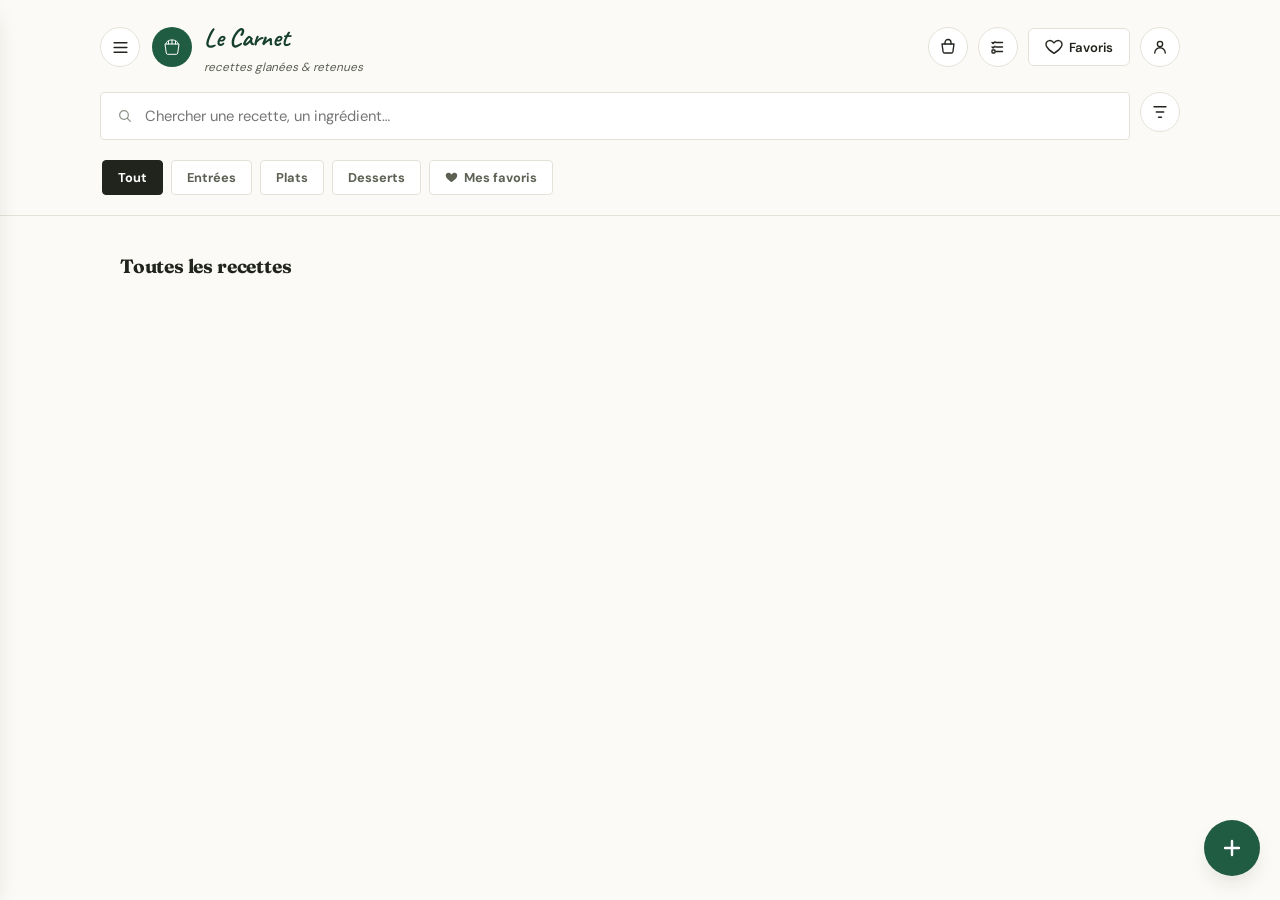
==== public/index.html @ c75e8d6b "Rendre le compteur du mode Planifier accessible aux lecteurs d'ecran aria-live="polite" + aria-atomi" ====
<!DOCTYPE html>
<html lang="fr">
<head>
<meta charset="UTF-8">
<meta name="viewport" content="width=device-width, initial-scale=1.0, viewport-fit=cover">
<title>Le Carnet — recettes de cuisine</title>
<meta name="description" content="Un carnet de recettes numérique : entrées, plats et desserts, avec liste de courses et favoris.">
<link rel="manifest" href="manifest.json">
<meta name="theme-color" content="#1F5C42">
<link rel="stylesheet" href="style.css">
</head>
<body>

<!-- ===== EN-TÊTE ===== -->
<header class="site-header">
  <div class="header-row">
    <div class="header-left">
      <button id="menuToggle" class="menu-toggle" type="button" aria-label="Ouvrir le menu">
        <svg viewBox="0 0 24 24" width="19" height="19"><path d="M4 6h16M4 12h16M4 18h16" stroke="currentColor" stroke-width="2" stroke-linecap="round"/></svg>
      </button>
      <button class="brand" id="brandHomeBtn" type="button" aria-label="Retour à l'accueil">
      <span class="brand-mark" aria-hidden="true">
        <svg viewBox="0 0 40 40" fill="none" xmlns="http://www.w3.org/2000/svg">
          <path d="M8 14c0-4 3.5-8 12-8s12 4 12 8" stroke="currentColor" stroke-width="2" stroke-linecap="round"/>
          <path d="M6 14h28l-2.5 18a3 3 0 0 1-3 2.6H11.5a3 3 0 0 1-3-2.6L6 14Z" stroke="currentColor" stroke-width="2" stroke-linejoin="round"/>
          <path d="M13 14V9M20 14V6M27 14V9" stroke="currentColor" stroke-width="2" stroke-linecap="round"/>
        </svg>
      </span>
      <div class="brand-text">
        <h1>Le Carnet</h1>
        <p>recettes glanées &amp; retenues</p>
      </div>
      </button>
    </div>
    <div class="header-actions">
      <button id="timerBadge" class="timer-badge" type="button" hidden>
        <svg viewBox="0 0 24 24" width="15" height="15"><circle cx="12" cy="13" r="8" fill="none" stroke="currentColor" stroke-width="1.8"/><path d="M12 9v4l3 2" fill="none" stroke="currentColor" stroke-width="1.8" stroke-linecap="round" stroke-linejoin="round"/><path d="M9 2h6M12 2v2" stroke="currentColor" stroke-width="1.8" stroke-linecap="round"/></svg>
        <span id="timerBadgeValue">00:00</span>
      </button>
      <button id="cartToggle" class="cart-toggle" type="button" aria-label="Panier de courses">
        <svg viewBox="0 0 24 24" width="18" height="18"><path d="M4 8h16l-1.5 10.5a2 2 0 0 1-2 1.5H7.5a2 2 0 0 1-2-1.5L4 8Z" fill="none" stroke="currentColor" stroke-width="1.8" stroke-linejoin="round"/><path d="M8 8V6a4 4 0 0 1 8 0v2" fill="none" stroke="currentColor" stroke-width="1.8" stroke-linecap="round"/></svg>
        <span id="cartBadge" class="cart-badge" hidden>0</span>
      </button>
      <button id="planBtn" class="cart-toggle" type="button" aria-pressed="false" aria-label="Planifier des recettes">
        <svg viewBox="0 0 24 24" width="18" height="18"><path d="M9 6h9M9 12h9M9 18h9" stroke="currentColor" stroke-width="1.8" stroke-linecap="round"/><path d="m4 6 1.5 1.5L8 5" stroke="currentColor" stroke-width="1.8" stroke-linecap="round" stroke-linejoin="round"/><path d="m4 12 1.5 1.5L8 11" stroke="currentColor" stroke-width="1.8" stroke-linecap="round" stroke-linejoin="round"/><rect x="4" y="16" width="4" height="4" rx="1" fill="none" stroke="currentColor" stroke-width="1.8"/></svg>
      </button>
      <button id="favToggle" class="fav-toggle" type="button" aria-pressed="false" aria-label="Favoris">
        <svg viewBox="0 0 24 24" width="18" height="18"><path d="M12 20.5s-7.5-4.6-10-9.4C.4 7.6 2 4 5.6 3.4 8 3 10.2 4.2 12 6.6 13.8 4.2 16 3 18.4 3.4 22 4 23.6 7.6 22 11.1c-2.5 4.8-10 9.4-10 9.4Z" fill="none" stroke="currentColor" stroke-width="1.8" stroke-linejoin="round"/></svg>
        <span>Favoris</span>
      </button>
      <button id="accountToggle" class="account-toggle" type="button" aria-label="Mon compte">
        <span id="accountIcon" class="account-icon">
          <svg viewBox="0 0 24 24" width="18" height="18"><circle cx="12" cy="8" r="3.5" fill="none" stroke="currentColor" stroke-width="1.8"/><path d="M5 20c0-3.9 3.1-7 7-7s7 3.1 7 7" fill="none" stroke="currentColor" stroke-width="1.8" stroke-linecap="round"/></svg>
        </span>
        <span id="syncBadge" class="sync-badge" hidden title="Synchronisation en attente"></span>
      </button>
    </div>
  </div>

  <div class="search-row">
    <label class="search-box" for="searchInput">
      <svg viewBox="0 0 24 24" width="16" height="16" aria-hidden="true"><circle cx="10.5" cy="10.5" r="6.5" fill="none" stroke="currentColor" stroke-width="1.8"/><path d="M20 20l-4.8-4.8" stroke="currentColor" stroke-width="1.8" stroke-linecap="round"/></svg>
      <input id="searchInput" type="text" placeholder="Chercher une recette, un ingrédient…" autocomplete="off">
    </label>
    <button id="allergenFilterToggle" class="cart-toggle" type="button" aria-label="Filtrer par allergène">
      <svg viewBox="0 0 24 24" width="18" height="18"><path d="M4 5h16M7 12h10M10 19h4" fill="none" stroke="currentColor" stroke-width="1.8" stroke-linecap="round"/></svg>
      <span id="allergenFilterBadge" class="cart-badge" hidden>0</span>
    </button>
    <div class="allergen-filter-panel" id="allergenFilterPanel" hidden>
      <div class="allergen-filter-list" id="allergenFilterList"></div>
    </div>
  </div>

  <nav class="chip-row" aria-label="Filtrer par catégorie">
    <button class="chip is-active" data-filter="tout" type="button">Tout</button>
    <button class="chip" data-filter="entrée" type="button">Entrées</button>
    <button class="chip" data-filter="plat" type="button">Plats</button>
    <button class="chip" data-filter="dessert" type="button">Desserts</button>
    <button class="chip chip-fav" data-filter="favoris" type="button">
      <svg viewBox="0 0 24 24" width="13" height="13"><path d="M12 20.5s-7.5-4.6-10-9.4C.4 7.6 2 4 5.6 3.4 8 3 10.2 4.2 12 6.6 13.8 4.2 16 3 18.4 3.4 22 4 23.6 7.6 22 11.1c-2.5 4.8-10 9.4-10 9.4Z" fill="currentColor"/></svg>
      Mes favoris
    </button>
  </nav>
</header>

<!-- ===== CONTENU PRINCIPAL ===== -->
<main id="mainView">
  <section class="hero" id="heroSlot" aria-label="Recette du jour"></section>

  <section class="grid-section">
    <div class="grid-heading">
      <h2 id="resultTitle">Toutes les recettes</h2>
      <span id="resultCount" class="result-count"></span>
    </div>
    <div id="recipeGrid" class="recipe-grid"></div>
    <p id="emptyState" class="empty-state" hidden>
      Rien à se mettre sous la dent. Essayez un autre mot-clé ou une autre catégorie.
    </p>
  </section>
</main>

<div class="plan-bar" id="planBar" hidden>
  <span id="planBarCount" aria-live="polite" aria-atomic="true">Aucune recette sélectionnée</span>
  <button class="btn-primary" id="planAddBtn" type="button" disabled>Ajouter au panier</button>
</div>

<!-- ===== FOND ASSOMBRI PARTAGÉ (fiche recette / ajout / panier / compte) ===== -->
<div id="sheetBackdrop" class="sheet-backdrop" hidden></div>

<!-- ===== VUE DÉTAIL (fiche recette : plein écran mobile / dialogue PC) ===== -->
<section id="detailView" class="detail-view" aria-hidden="true">
  <div class="detail-scroll" id="detailScroll"></div>
</section>

<!-- ===== VUE AJOUT (formulaire : plein écran mobile / dialogue PC) ===== -->
<section id="addView" class="detail-view add-view hf-theme" aria-hidden="true">
  <button class="detail-close" id="addCloseBtn" type="button" aria-label="Fermer">✕</button>
  <div class="detail-scroll" id="addScroll"></div>
</section>

<!-- ===== VUE PANIER (liste de courses : plein écran mobile / dialogue PC) ===== -->
<section id="panierView" class="detail-view add-view" aria-hidden="true">
  <button class="detail-close" id="panierCloseBtn" type="button" aria-label="Fermer">✕</button>
  <div class="detail-scroll" id="panierScroll"></div>
</section>

<!-- ===== VUE CONNEXION (plein écran à toute largeur, avant tout accès à l'app) ===== -->
<section id="authView" class="detail-view add-view auth-view" aria-hidden="true">
  <div class="detail-scroll" id="authScroll"></div>
</section>

<!-- ===== VUE PROFIL (compte : plein écran mobile / dialogue PC) ===== -->
<section id="profileView" class="detail-view add-view" aria-hidden="true">
  <button class="detail-close" id="profileCloseBtn" type="button" aria-label="Fermer">✕</button>
  <div class="detail-scroll" id="profileScroll"></div>
</section>

<!-- ===== VUE SCAN (capture photo pour pré-remplir une recette) ===== -->
<section id="scanView" class="detail-view add-view" aria-hidden="true">
  <button class="detail-close" id="scanCloseBtn" type="button" aria-label="Fermer">✕</button>
  <div class="detail-scroll" id="scanScroll"></div>
</section>

<!-- ===== VUE IMPORT URL (saisie d'un lien pour pré-remplir une recette) ===== -->
<section id="importUrlView" class="detail-view add-view" aria-hidden="true">
  <button class="detail-close" id="importUrlCloseBtn" type="button" aria-label="Fermer">✕</button>
  <div class="detail-scroll" id="importUrlScroll"></div>
</section>

<!-- ===== VUE ÉDITEUR PHOTO (recadrage/rotation avant sauvegarde) ===== -->
<section id="photoEditorView" class="detail-view add-view" aria-hidden="true">
  <button class="detail-close" id="photoEditorCloseBtn" type="button" aria-label="Fermer">✕</button>
  <div class="detail-scroll" id="photoEditorScroll"></div>
</section>

<button id="addFab" class="fab" type="button" aria-label="Ajouter une recette">
  <svg viewBox="0 0 24 24" width="24" height="24"><path d="M12 5v14M5 12h14" stroke="currentColor" stroke-width="2.4" stroke-linecap="round"/></svg>
</button>

<!-- ===== TIROIR DE NAVIGATION ===== -->
<div id="drawerOverlay" class="drawer-overlay" hidden></div>
<nav id="drawer" class="drawer" aria-hidden="true" aria-label="Navigation principale">
  <div class="drawer-head">
    <span class="drawer-title">Le Carnet</span>
    <button id="drawerCloseBtn" class="drawer-close" type="button" aria-label="Fermer le menu">✕</button>
  </div>
  <div class="drawer-nav">
    <button class="drawer-item" id="navAllBtn" type="button">
      <span class="drawer-item-icon"><svg viewBox="0 0 24 24" width="19" height="19"><rect x="3" y="3" width="8" height="8" rx="2" stroke="currentColor" stroke-width="1.8"/><rect x="13" y="3" width="8" height="8" rx="2" stroke="currentColor" stroke-width="1.8"/><rect x="3" y="13" width="8" height="8" rx="2" stroke="currentColor" stroke-width="1.8"/><rect x="13" y="13" width="8" height="8" rx="2" stroke="currentColor" stroke-width="1.8"/></svg></span>
      Toutes les recettes
    </button>
    <button class="drawer-item" id="navFavBtn" type="button">
      <span class="drawer-item-icon"><svg viewBox="0 0 24 24" width="19" height="19"><path d="M12 20.5s-7.5-4.6-10-9.4C.4 7.6 2 4 5.6 3.4 8 3 10.2 4.2 12 6.6 13.8 4.2 16 3 18.4 3.4 22 4 23.6 7.6 22 11.1c-2.5 4.8-10 9.4-10 9.4Z" fill="none" stroke="currentColor" stroke-width="1.8" stroke-linejoin="round"/></svg></span>
      Favoris
    </button>
    <button class="drawer-item" id="navPanierBtn" type="button">
      <span class="drawer-item-icon"><svg viewBox="0 0 24 24" width="19" height="19"><path d="M4 8h16l-1.5 10.5a2 2 0 0 1-2 1.5H7.5a2 2 0 0 1-2-1.5L4 8Z" fill="none" stroke="currentColor" stroke-width="1.8" stroke-linejoin="round"/><path d="M8 8V6a4 4 0 0 1 8 0v2" fill="none" stroke="currentColor" stroke-width="1.8" stroke-linecap="round"/></svg></span>
      Panier de courses
    </button>
    <button class="drawer-item" id="navAddBtn" type="button">
      <span class="drawer-item-icon"><svg viewBox="0 0 24 24" width="19" height="19"><path d="M12 5v14M5 12h14" stroke="currentColor" stroke-width="2" stroke-linecap="round"/></svg></span>
      Ajouter une recette
    </button>
    <button class="drawer-item" id="navScanBtn" type="button">
      <span class="drawer-item-icon"><svg viewBox="0 0 24 24" width="19" height="19"><path d="M4 8a2 2 0 0 1 2-2h1.2l.9-1.5A1 1 0 0 1 8.96 4h6.08a1 1 0 0 1 .86.5L16.8 6H18a2 2 0 0 1 2 2v9a2 2 0 0 1-2 2H6a2 2 0 0 1-2-2V8Z" stroke="currentColor" stroke-width="1.8" stroke-linejoin="round" fill="none"/><circle cx="12" cy="13" r="3.5" stroke="currentColor" stroke-width="1.8" fill="none"/></svg></span>
      Scanner une recette
    </button>
    <button class="drawer-item" id="navImportUrlBtn" type="button">
      <span class="drawer-item-icon"><svg viewBox="0 0 24 24" width="19" height="19"><path d="M10.5 13.5a3.5 3.5 0 0 0 5 0l3-3a3.5 3.5 0 0 0-5-5l-1.5 1.5" stroke="currentColor" stroke-width="1.8" stroke-linecap="round" fill="none"/><path d="M13.5 10.5a3.5 3.5 0 0 0-5 0l-3 3a3.5 3.5 0 0 0 5 5l1.5-1.5" stroke="currentColor" stroke-width="1.8" stroke-linecap="round" fill="none"/></svg></span>
      Importer depuis une URL
    </button>
    <div class="drawer-divider"></div>
    <button class="drawer-item" id="navLogoutBtn" type="button">
      <span class="drawer-item-icon"><svg viewBox="0 0 24 24" width="19" height="19" fill="none"><path d="M15 17l5-5-5-5M20 12H9M12 21H6a2 2 0 0 1-2-2V5a2 2 0 0 1 2-2h6" stroke="currentColor" stroke-width="1.8" stroke-linecap="round" stroke-linejoin="round"/></svg></span>
      Se déconnecter
    </button>
  </div>
</nav>

<div id="toast" class="toast" role="status" aria-live="polite"></div>

<script type="module" src="js/main.js"></script>
</body>
</html>
---- public/style.css ----
/* =========================================================
   POLICES — hébergées localement (fonts/), pour un fonctionnement
   100% hors-ligne (pas de dépendance à Google Fonts)
   ========================================================= */
@font-face{
  font-family: 'Caveat'; font-style: normal; font-weight: 600 700;
  font-display: swap; src: url('fonts/caveat.woff2') format('woff2');
}
@font-face{
  font-family: 'DM Sans'; font-style: normal; font-weight: 400 700;
  font-display: swap; src: url('fonts/dm-sans.woff2') format('woff2');
}
@font-face{
  font-family: 'Fraunces'; font-style: normal; font-weight: 500 700;
  font-display: swap; src: url('fonts/fraunces.woff2') format('woff2');
}
@font-face{
  font-family: 'Fraunces'; font-style: italic; font-weight: 600;
  font-display: swap; src: url('fonts/fraunces-italic.woff2') format('woff2');
}
@font-face{
  font-family: 'Poppins'; font-style: normal; font-weight: 400;
  font-display: swap; src: url('fonts/poppins-regular.woff2') format('woff2');
}
@font-face{
  font-family: 'Poppins'; font-style: normal; font-weight: 600;
  font-display: swap; src: url('fonts/poppins-semibold.woff2') format('woff2');
}
@font-face{
  font-family: 'Poppins'; font-style: normal; font-weight: 700;
  font-display: swap; src: url('fonts/poppins-bold.woff2') format('woff2');
}
@font-face{
  font-family: 'Poppins'; font-style: normal; font-weight: 800;
  font-display: swap; src: url('fonts/poppins-extrabold.woff2') format('woff2');
}

/* =========================================================
   LE CARNET — design tokens
   Carnet lumineux épuré : presque blanc, une seule couleur bijou (émeraude)
   ========================================================= */
:root{
  --bg: #FBFAF6;
  --surface: #FFFFFF;
  --ink: #20241D;
  --ink-soft: #5C6154;
  --ink-faint: #8A8F84;
  --line: #E4E2D8;

  --emerald: #1F5C42;
  --emerald-dark: #163F2D;
  --emerald-tint: #E8F0E4;

  --terracotta: #B5533A;
  --terracotta-dark: #8F3E2A;
  --terracotta-tint: #F1DCD2;

  --mustard: #B3822A;
  --mustard-dark: #8F6A20;
  --mustard-tint: #F3E6C8;

  --font-display: "Fraunces", "Georgia", serif;
  --font-hand: "Caveat", cursive;
  --font-body: "DM Sans", -apple-system, BlinkMacSystemFont, sans-serif;

  --shadow-raised: 0 10px 24px -10px rgba(32,36,29,.22);
}

/* =========================================================
   THEME HELLOFRESH — appliqué uniquement à la fiche recette
   (#detailView) et au formulaire d'ajout (#addView) via .hf-theme.
   Redéfinit les tokens existants localement : tout le CSS qui
   utilise déjà var(--emerald)/var(--bg)/var(--ink)/etc. en hérite
   automatiquement dans ce sous-arbre, sans dupliquer les règles.
   ========================================================= */
.hf-theme{
  --bg: #FFFBF5;
  --surface: #FFFFFF;
  --ink: #1F1B16;
  --ink-soft: #6B6459;
  --ink-faint: #A39C8E;
  --line: #EDE6D9;

  --emerald: #46780F;
  --emerald-dark: #2E4F0A;
  --emerald-tint: #EAF3DC;

  --font-display: 'Poppins', -apple-system, BlinkMacSystemFont, sans-serif;
  --font-body: 'Poppins', -apple-system, BlinkMacSystemFont, sans-serif;
}
/* Fraunces italic n'existe pas en Poppins — annule l'italique forcé du titre */
.hf-theme .detail-heading h2{ font-style: normal; font-weight: 800; }

/* couleurs d'accent par catégorie, appliquées via classe .cat-xxx */
.cat-entrée{ --accent: var(--emerald); --accent-dark: var(--emerald-dark); --accent-tint: var(--emerald-tint); }
.cat-plat{ --accent: var(--terracotta); --accent-dark: var(--terracotta-dark); --accent-tint: var(--terracotta-tint); }
.cat-dessert{ --accent: var(--mustard); --accent-dark: var(--mustard-dark); --accent-tint: var(--mustard-tint); }

*,*::before,*::after{ box-sizing: border-box; }
@media (prefers-reduced-motion: reduce){
  *{ animation-duration: 0.001ms !important; transition-duration: 0.001ms !important; }
}

html{ -webkit-tap-highlight-color: transparent; }

body{
  margin:0;
  background: var(--bg);
  color: var(--ink);
  font-family: var(--font-body);
  line-height: 1.55;
  padding-bottom: 40px;
  position: relative;
  overflow-x: hidden;
}

h1,h2,h3{ font-family: var(--font-display); margin:0; color: var(--ink); font-weight: 600; letter-spacing:-.01em; }

button{ font-family: inherit; cursor:pointer; }
input{ font-family: inherit; }

/* =========================================================
   EN-TÊTE
   ========================================================= */
.site-header{
  position: sticky; top:0; z-index: 20;
  background: rgba(251,250,246,.92);
  backdrop-filter: blur(14px);
  -webkit-backdrop-filter: blur(14px);
  border-bottom: 1px solid var(--line);
  padding: 18px 20px 14px;
}
.header-row{
  display:flex; align-items:center; justify-content:space-between; gap:12px;
  max-width: 1080px; margin: 0 auto;
}
.header-left{ display:flex; align-items:center; gap:12px; }
.brand{
  display:flex; align-items:center; gap:12px;
  background:none; border:none; padding:0; margin:0;
  font:inherit; text-align:left; cursor:pointer;
}
.brand-mark{
  color: #fff;
  width:40px; height:40px; flex:none;
  display:flex; align-items:center; justify-content:center;
  background: var(--emerald);
  border-radius: 50%;
}
.brand-mark svg{ width:20px; height:20px; }
.brand-text h1{ font-family: var(--font-hand); font-weight:700; font-size: 1.6rem; color: var(--emerald-dark); }
.brand-text p{ margin:0; font-size:.74rem; color: var(--ink-soft); font-style: italic; }

.menu-toggle{
  display:flex; align-items:center; justify-content:center;
  width:40px; height:40px; flex:none;
  background: var(--surface); color: var(--ink);
  border:1px solid var(--line); border-radius: 50%;
  transition: border-color .15s ease, color .15s ease;
}
.menu-toggle:hover{ border-color: var(--emerald); color: var(--emerald-dark); }
.menu-toggle:active{ transform: scale(.94); }

.topbar-menu-btn{ margin-right:2px; }

.header-actions{ display:flex; align-items:center; gap:10px; }

.fav-toggle{
  display:flex; align-items:center; gap:6px;
  background: var(--surface); color: var(--ink);
  border:1px solid var(--line); border-radius: 6px;
  padding: 9px 16px; font-size:.82rem; font-weight:600;
  transition: all .15s ease;
}
.fav-toggle svg{ stroke: currentColor; }
.fav-toggle[aria-pressed="true"]{ background: var(--emerald); color:#fff; border-color: var(--emerald); }
.fav-toggle:hover{ border-color: var(--emerald); }
.fav-toggle:active{ transform: scale(.96); }

.timer-badge{
  display:flex; align-items:center; gap:6px;
  background: var(--emerald); color:#fff;
  border:none; border-radius: 6px;
  padding: 9px 14px; font-size:.8rem; font-weight:700; font-variant-numeric: tabular-nums;
}
.timer-badge:hover{ background: var(--emerald-dark); }
.timer-badge[hidden]{ display:none; }

.cart-toggle{
  position:relative;
  display:flex; align-items:center; justify-content:center;
  width:40px; height:40px; flex:none;
  background: var(--surface); color: var(--ink);
  border:1px solid var(--line); border-radius: 50%;
  transition: border-color .15s ease, color .15s ease;
}
.cart-toggle:hover{ border-color: var(--emerald); color: var(--emerald-dark); }
.cart-toggle:active{ transform: scale(.94); }
.cart-toggle[aria-pressed="true"]{ background: var(--emerald); color:#fff; border-color: var(--emerald); }
.cart-badge{
  position:absolute; top:-5px; right:-5px;
  width:18px; height:18px; border-radius:50%;
  background: var(--terracotta); color:#fff;
  font-size:.64rem; font-weight:800;
  display:flex; align-items:center; justify-content:center;
  border: 2px solid var(--bg);
}
.cart-badge[hidden]{ display:none; }

.account-toggle{
  position:relative;
  display:flex; align-items:center; justify-content:center;
  width:40px; height:40px; flex:none; padding:0;
  background: var(--surface); color: var(--ink);
  border:1px solid var(--line); border-radius: 50%;
  transition: border-color .15s ease, color .15s ease;
}
.account-toggle:hover{ border-color: var(--emerald); color: var(--emerald-dark); }
.account-toggle:active{ transform: scale(.94); }
.account-icon{ display:flex; align-items:center; justify-content:center; }
.account-icon.has-initials{
  width:100%; height:100%; border-radius:50%;
  background: var(--emerald); color:#fff;
  font-size:.78rem; font-weight:800; letter-spacing:.02em;
}
.sync-badge{
  position:absolute; top:-2px; right:-2px;
  width:11px; height:11px; border-radius:50%;
  background: var(--mustard);
  border: 2px solid var(--bg);
}
.sync-badge[hidden]{ display:none; }

.search-row{ max-width:1080px; margin: 16px auto 0; display:flex; gap:10px; align-items:flex-start; position:relative; }
.search-box{
  flex:1; min-width:0;
  display:flex; align-items:center; gap:10px;
  background: var(--surface);
  border: 1px solid var(--line);
  border-radius: 4px;
  padding: 12px 16px;
  color: var(--ink-faint);
  transition: border-color .15s ease;
}
.search-box:focus-within{ border-color: var(--emerald); }
.search-box input{
  border:none; background:transparent; outline:none;
  width:100%; font-size:.92rem; color: var(--ink);
}
.search-box svg{ flex:none; }

.allergen-filter-panel{
  position:absolute; top:48px; right:0; z-index:5;
  background: var(--surface); border:1px solid var(--line); border-radius:10px;
  box-shadow: var(--shadow-raised); padding:14px; width:230px; max-height:320px; overflow-y:auto;
}
.allergen-filter-panel[hidden]{ display:none; }
.allergen-filter-list{ display:flex; flex-direction:column; gap:4px; }
.allergen-filter-item{ display:flex; align-items:center; gap:8px; padding:6px 4px; font-size:.86rem; color: var(--ink); border-radius:6px; }
.allergen-filter-item:hover{ background: var(--bg); }

.chip-row{
  max-width:1080px; margin: 16px auto 0;
  display:flex; gap:8px; overflow-x:auto; padding: 4px 2px 6px;
  scrollbar-width:none;
}
.chip-row::-webkit-scrollbar{ display:none; }
.chip{
  flex:none;
  border: 1px solid var(--line);
  padding: 8px 15px; border-radius: 4px; font-size:.8rem; font-weight:700;
  transition: all .15s ease;
  display:flex; align-items:center; gap:6px;
  background: var(--surface); color: var(--ink-soft);
}
.chip:hover{ border-color: var(--emerald); }
.chip[data-filter="tout"].is-active{ background: var(--ink); color: #fff; border-color: var(--ink); }
.chip[data-filter="entrée"].is-active{ background: var(--emerald); color: #fff; border-color: var(--emerald); }
.chip[data-filter="plat"].is-active{ background: var(--terracotta); color: #fff; border-color: var(--terracotta); }
.chip[data-filter="dessert"].is-active{ background: var(--mustard-dark); color: #fff; border-color: var(--mustard); }
.chip-fav.is-active{ background: var(--emerald); color: #fff; border-color: var(--emerald); }

@media (max-width: 480px){
  .site-header{ padding: 14px 16px 12px; }
  .header-row{ gap:8px; }
  .header-left{ gap:8px; }
  .brand{ gap:8px; }
  .brand-text p{ display:none; }
  .brand-text h1{ font-size:1.3rem; white-space:nowrap; }
  .header-actions{ gap:6px; }
  .fav-toggle span{ display:none; }
  .fav-toggle{ padding:9px 10px; }
}

/* =========================================================
   HERO — recette du jour
   ========================================================= */
.hero{ max-width:1080px; margin: 30px auto 0; padding: 0 20px; }
.hero-card{
  position:relative;
  display:grid; grid-template-columns: 1.15fr 1fr; gap:0;
  background: var(--surface);
  border: 1px solid var(--line);
  border-radius: 6px;
  overflow:hidden;
  cursor:pointer;
  width:100%; text-align:left;
  transition: box-shadow .2s ease, border-color .2s ease;
}
.hero-card:hover{ border-color: var(--emerald); box-shadow: var(--shadow-raised); }
.hero-copy{ padding: 32px 28px; display:flex; flex-direction:column; gap:10px; justify-content:center; }
.hero-eyebrow{
  font-size:.72rem; letter-spacing:.08em; text-transform:uppercase; font-weight:700;
  color: var(--terracotta-dark);
}
.hero-copy h2{ font-family: var(--font-display); font-style: italic; color: var(--ink); font-size: clamp(1.7rem, 3.2vw, 2.4rem); font-weight:600; line-height:1.1; }
.hero-copy p{ color: var(--ink-soft); font-size:.92rem; max-width: 46ch; }
.hero-meta{ display:flex; gap:8px; margin-top:8px; flex-wrap: wrap; }
.hero-meta span{
  font-size:.76rem; font-weight:700; color: var(--emerald-dark); background: var(--emerald-tint);
  padding: 5px 12px; border-radius: 4px;
}
.hero-art{
  position:relative; display:flex; align-items:center; justify-content:center;
  min-height: 190px; background: var(--emerald-tint);
  color: var(--emerald-dark);
  overflow:hidden;
}
.hero-art svg{ width: 64px; height:64px; }
.hero-art.has-photo img{ width:100%; height:100%; object-fit:cover; display:block; }

@media (max-width: 640px){
  .hero-card{ grid-template-columns: 1fr; }
  .hero-art{ order:-1; min-height:140px; }
  .detail-heading{ flex-direction:column; align-items:stretch; gap:12px; }
  .detail-actions-row{ justify-content:flex-end; }
}

/* =========================================================
   GRILLE DE RECETTES
   ========================================================= */
.grid-section{ max-width:1080px; margin: 36px auto 0; padding: 0 20px; }
.grid-heading{ display:flex; align-items:baseline; justify-content:space-between; margin-bottom:16px; }
.grid-heading h2{ font-size:1.2rem; font-weight:700; }
.result-count{ font-size:.78rem; color: var(--ink-faint); font-weight:500; }

.recipe-grid{
  display:grid; grid-template-columns: repeat(auto-fill, minmax(250px,1fr));
  gap: 18px;
  padding-top: 6px;
}

.recipe-card{
  position:relative;
  background: var(--surface);
  border: 1px solid var(--line);
  border-radius: 6px;
  overflow:hidden;
  cursor:pointer;
  transition: border-color .2s ease, box-shadow .2s ease;
  text-align:left;
  width:100%;
  display:flex; flex-direction:column;
}
.recipe-card:hover{ border-color: var(--emerald); box-shadow: var(--shadow-raised); }
.recipe-card:active{ transform: translateY(1px); }

.card-photo{ position:relative; width:100%; height:150px; flex:none; background: var(--accent-tint); }
.card-icon{
  position:absolute; inset:0; color: var(--accent);
  display:flex; align-items:center; justify-content:center;
}
.card-icon svg{ width:52px; height:52px; }
.card-icon.has-photo img{ width:100%; height:100%; object-fit:cover; display:block; }

.card-fav{
  position:absolute; bottom:10px; right:10px; z-index:1;
  background: rgba(255,255,255,.92); border:none; color: var(--ink-faint); padding:8px;
  display:flex; border-radius: 999px;
  box-shadow: var(--shadow-raised);
  transition: color .15s ease;
}
.card-fav[aria-pressed="true"]{ color: var(--terracotta-dark); }
.card-fav svg{ width:16px; height:16px; }
.card-plan{
  position:absolute; top:10px; left:10px; z-index:1;
  background: rgba(255,255,255,.92); border:none; color: var(--ink-faint); padding:8px;
  display:flex; border-radius: 999px;
  box-shadow: var(--shadow-raised);
  transition: color .15s ease;
}
.card-plan[aria-pressed="true"]{ color: var(--emerald-dark); }
.card-plan svg{ width:16px; height:16px; }

.card-body{ display:flex; flex-direction:column; gap:12px; padding:14px 16px 16px; }

.card-cat{
  font-size:.68rem; letter-spacing:.04em; text-transform:uppercase; font-weight:800;
  color: var(--accent-dark);
}
.card-title{ font-family: var(--font-display); font-style: italic; font-size:1.15rem; font-weight:600; line-height:1.25; color: var(--ink); }
.card-desc{ font-size:.84rem; color: var(--ink-soft); line-height:1.45; }

.card-meta{
  display:flex; gap:14px; margin-top:auto; padding-top:12px; border-top: 1px solid var(--line);
  font-size:.76rem; color: var(--ink-soft); font-weight:500;
}
.card-meta span{ display:flex; align-items:center; gap:4px; }

.empty-state{
  text-align:center; padding: 50px 20px; color: var(--ink-soft);
}

/* =========================================================
   VUE DÉTAIL — feuille remontante
   ========================================================= */
.detail-view{
  position: fixed; inset:0; z-index:50;
  background: var(--bg);
  display:flex; flex-direction:column;
  transform: translateX(100%);
  transition: transform .32s cubic-bezier(.32,.72,0,1);
  overflow:hidden;
  pointer-events:none;
}
.detail-view.is-open{ transform: translateX(0); pointer-events:auto; }
.detail-scroll{ flex:1; min-height:0; overflow-y:auto; }

.detail-close{
  display:none; position:absolute; top:14px; right:14px; z-index:3;
  width:36px; height:36px; border-radius:50%;
  background:#fff; color: var(--ink);
  align-items:center; justify-content:center;
  border:none; box-shadow: var(--shadow-raised);
  font-size:1rem; line-height:1; cursor:pointer;
}

@media (min-width: 768px){
  .detail-view{
    inset:auto; left:50%; top:50%;
    width: min(720px, calc(100vw - 48px));
    max-height: calc(100vh - 64px);
    border-radius: 20px;
    transform: translate(-50%,-50%) scale(.96);
    opacity: 0;
    transition: transform .32s cubic-bezier(.32,.72,0,1), opacity .32s ease;
  }
  .detail-view.is-open{ transform: translate(-50%,-50%) scale(1); opacity:1; }
  .detail-close{ display:flex; }

  .auth-view{
    inset:0;
    width:auto; max-height:none;
    border-radius:0;
    transform: translateX(100%);
    opacity:1;
    transition: transform .32s cubic-bezier(.32,.72,0,1);
  }
  .auth-view.is-open{ transform: translateX(0); }
}

.sheet-backdrop{
  position: fixed; inset:0; z-index:49;
  background: rgba(32,36,29,.45);
  opacity:0; pointer-events:none;
  transition: opacity .32s ease;
}
.sheet-backdrop.is-open{ opacity:1; pointer-events:auto; }

.detail-hero{
  position: relative;
  aspect-ratio: 16 / 9;
  overflow:hidden;
  background: linear-gradient(135deg, var(--accent-tint), var(--accent) 130%);
  padding: 14px;
}
.detail-hero.has-photo img{
  position:absolute; inset:0; z-index:0;
  width:100%; height:100%; object-fit:cover; display:block;
}
.detail-topbar{ position:relative; z-index:1; display:flex; align-items:center; justify-content:space-between; width:100%; max-width:1080px; margin:0 auto; }
.detail-topbar-left{ display:flex; align-items:center; gap:8px; }
.detail-topbar-right{ display:flex; align-items:center; gap:8px; }
.detail-actions-row{ display:flex; align-items:center; gap:8px; flex-shrink:0; }
.detail-fav{
  background: var(--surface); border:1px solid var(--line);
  color: var(--ink); border-radius:50%; width:38px; height:38px;
  display:flex; align-items:center; justify-content:center;
}
.detail-fav:hover{ border-color: var(--emerald); }
.detail-fav.is-menu{ width:42px; height:42px; }
.detail-fav.has-cart-badge{ position:relative; }
.detail-fav[aria-pressed="true"]{ background: var(--emerald); color: #fff; border-color: var(--emerald); }

.detail-heading{
  width:100%; max-width:760px; margin:0 auto; padding: 18px 20px 0;
  display:flex; align-items:flex-start; justify-content:space-between; gap:16px;
}
.detail-heading-text{ min-width:0; }
.detail-eyebrow{ font-size:.72rem; text-transform:uppercase; letter-spacing:.08em; font-weight:700; color: var(--accent-dark); }
.detail-heading h2{ font-family: var(--font-display); font-style: italic; color: var(--ink); font-size: clamp(1.8rem,4vw,2.5rem); margin-top:8px; font-weight:600; }
@media (max-width: 640px){
  .detail-heading h2{ font-size: clamp(1.4rem, 6vw, 2rem); }
}
.detail-sub{
  color: var(--ink-soft); font-size:.9rem; margin-top:10px; max-width:60ch;
  display:-webkit-box; -webkit-line-clamp:2; -webkit-box-orient:vertical; overflow:hidden;
}
.detail-sub.is-expanded{ -webkit-line-clamp:unset; overflow:visible; }
.detail-sub-toggle{
  background:none; border:none; padding:0; margin-top:4px;
  color: var(--emerald-dark); font-weight:700; font-size:.82rem; text-decoration:underline; cursor:pointer;
}

.step-btn{
  width:20px; height:20px; border-radius:50%; border:1px solid var(--emerald);
  background: transparent; color: var(--emerald-dark); font-weight:800; font-size:.85rem;
  display:flex; align-items:center; justify-content:center; line-height:1;
  transition: background .15s ease;
}
.step-btn:hover{ background: var(--emerald-tint); }
.step-btn:active{ transform: scale(.9); }
.step-btn:disabled{ opacity:.4; cursor:not-allowed; }

.add-to-cart-btn{
  display:flex; align-items:center; justify-content:center; gap:8px;
  width:100%; margin-top:16px;
  background: var(--emerald); color:#fff;
  border:none; border-radius:6px; padding:12px 18px; font-size:.86rem; font-weight:700;
  transition: background .15s ease;
}
.add-to-cart-btn:hover{ background: var(--emerald-dark); }
.add-to-cart-btn svg{ width:16px; height:16px; }

/* =========================================================
   MINUTEUR
   ========================================================= */
.timer-panel{
  position:relative; margin-top:16px;
  background: var(--surface); border: 1px solid var(--line); border-radius:6px; padding:16px;
}
.timer-panel-head{ display:flex; align-items:center; gap:8px; margin-bottom:10px; }
.timer-panel-head h4{ font-family: var(--font-display); font-size:.9rem; font-weight:600; margin:0; color: var(--ink); }
.timer-display{
  font-family: var(--font-display); font-size:2.1rem; font-weight:700;
  text-align:center; color: var(--emerald-dark); margin: 4px 0 14px;
  font-variant-numeric: tabular-nums;
}
.timer-display.is-done{ color: var(--terracotta-dark); }
.timer-quick{ display:flex; gap:8px; justify-content:center; margin-bottom:14px; flex-wrap:wrap; }
.timer-quick button{
  border:1px solid var(--line); background: var(--surface); color: var(--emerald-dark);
  font-weight:700; font-size:.78rem; padding:7px 13px; border-radius:999px;
}
.timer-quick button:hover{ background: var(--emerald-tint); border-color: var(--emerald); }
.timer-actions{ display:flex; gap:10px; justify-content:center; }
.timer-actions button{
  border:none; border-radius:6px; padding:10px 20px; font-size:.84rem; font-weight:700;
}
.timer-start{ background: var(--emerald); color:#fff; }
.timer-start:hover{ background: var(--emerald-dark); }
.timer-reset{ background: var(--surface); color: var(--ink); border: 1px solid var(--line) !important; }
.timer-reset:hover{ border-color: var(--terracotta) !important; color: var(--terracotta-dark); }
.timer-actions button:disabled{ opacity:.4; cursor:not-allowed; }
.timer-actions button:disabled:hover{ background: var(--emerald); border-color: var(--line) !important; color:#fff; }
.timer-reset:disabled:hover{ background: var(--surface); color: var(--ink); }

.detail-info{ max-width:760px; margin:0 auto; padding:16px 20px 0; }

.stats-flat{ display:flex; border-top:1px solid var(--line); border-bottom:1px solid var(--line); flex-wrap:wrap; }
.stats-flat .cell{ flex:1; min-width:76px; text-align:center; padding:12px 8px; border-right:1px solid var(--line); }
.stats-flat .cell:last-child{ border-right:none; }
.stats-flat .cell .v{ font-weight:700; font-size:.9rem; color: var(--ink); display:flex; align-items:center; justify-content:center; gap:8px; }
.stats-flat .cell .l{ display:block; font-size:.62rem; text-transform:uppercase; letter-spacing:.05em; color: var(--emerald-dark); opacity:.8; margin-bottom:3px; }

.stat-stepper{ display:flex; align-items:center; justify-content:center; gap:8px; }
.stat-stepper .v{ min-width:14px; text-align:center; }

.detail-body{ max-width:760px; margin: 0 auto; padding: 30px 20px 60px; display:grid; gap:36px; }

.panel-title{
  font-size:.8rem; text-transform:uppercase; letter-spacing:.05em; font-weight:700;
  color: var(--ink); margin-bottom:16px;
}

.ingredient-list{ list-style:none; margin:0; padding:0; display:grid; grid-template-columns:1fr 1fr; gap:0 20px; }
.ingredient-list li{
  display:flex; align-items:center; gap:10px;
  padding: 9px 2px;
  border-bottom: 1px solid var(--line);
  min-width:0;
}
.ing-icon{
  flex:none; width:30px; height:30px; border-radius:50%;
  background: var(--emerald-tint); color: var(--emerald-dark);
  display:flex; align-items:center; justify-content:center;
}
.ing-icon svg{ width:15px; height:15px; }
.ing-text{ display:flex; flex-direction:column; min-width:0; }
.ing-name{ color: var(--ink); font-weight:700; font-size:.8rem; white-space:nowrap; overflow:hidden; text-overflow:ellipsis; }
.ing-qty{ color: var(--ink-soft); font-weight:600; white-space:nowrap; font-size:.72rem; }

.allergen-line{ font-size:.82rem; color: var(--ink); margin-top:14px; }
.allergen-line b{ color: var(--terracotta-dark); }
.tool-line{ font-size:.82rem; color: var(--ink-soft); margin-top:6px; }
.tool-line span:not(:last-child)::after{ content:" • "; color: var(--line); }
.stats-flat .cell.is-nutri .l{ color: var(--terracotta-dark); }

.step-list{ list-style:none; margin:0; padding:0; display:flex; flex-direction:column; gap:16px; }
.step-list li{ display:flex; gap:12px; align-items:flex-start; }
.step-list .step-num{
  flex:none; width:26px; height:26px; border-radius:50%; margin-top:1px;
  border: 1.5px solid var(--emerald);
  color: var(--emerald-dark); font-weight:700; font-size:.78rem;
  display:flex; align-items:center; justify-content:center;
}
.step-list .step-photo{ flex:none; width:56px; height:56px; border-radius:6px; object-fit:cover; background: var(--surface); border:1px solid var(--line); }
.step-list p{ margin:0; font-size:.93rem; color: var(--ink); line-height:1.6; padding-top:2px; }

.note-box{
  position: relative;
  margin-top: 14px;
  background: var(--accent-tint);
  border-radius: 4px; padding: 16px 18px; font-size:.84rem; color: var(--ink);
}
.note-box b{ color: var(--accent-dark); }

/* =========================================================
   TOAST
   ========================================================= */
.toast{
  position: fixed; left:50%; bottom:24px; transform: translateX(-50%) translateY(20px);
  background: var(--ink); color: #fff;
  padding: 11px 20px; border-radius: 6px; font-size:.84rem; font-weight:600;
  opacity:0; pointer-events:none; transition: all .25s ease;
  z-index: 60; white-space:nowrap;
  box-shadow: var(--shadow-raised);
}
.toast.is-visible{ opacity:1; transform: translateX(-50%) translateY(0); }

/* =========================================================
   BOUTON FLOTTANT (AJOUT)
   ========================================================= */
.fab{
  position: fixed; right: 20px; bottom: 24px; z-index: 40;
  width: 56px; height:56px; border-radius:50%;
  background: var(--emerald);
  color:#fff; border: none;
  display:flex; align-items:center; justify-content:center;
  box-shadow: var(--shadow-raised);
  transition: transform .18s ease, background .18s ease;
}
.fab:hover{ transform: translateY(-2px); background: var(--emerald-dark); }
.fab:active{ transform: scale(.94); }

.plan-bar{
  position:fixed; left:0; right:0; bottom:0; z-index:45;
  display:flex; align-items:center; justify-content:space-between; gap:16px;
  background: var(--surface); border-top:1px solid var(--line);
  padding: 14px 20px; box-shadow: var(--shadow-raised);
}
.plan-bar[hidden]{ display:none; }
#planBarCount{ font-size:.86rem; font-weight:600; color: var(--ink); }
#planAddBtn:disabled{ opacity:.4; cursor:not-allowed; }

body.is-planning{ padding-bottom: 90px; }

/* =========================================================
   VUE AJOUT — formulaire plein écran
   ========================================================= */
.add-topbar{
  display:flex; align-items:center; gap:14px;
  max-width:1120px; margin: 0 auto; padding: 20px 20px 8px;
}
.add-topbar h2{ font-size:1.15rem; font-weight:700; }
.add-topbar .back-btn{
  background: var(--surface); color: var(--ink); border: 1px solid var(--line);
  border-radius: 6px;
}
.add-topbar-left{ display:flex; align-items:center; gap:8px; }
.add-topbar .menu-btn{
  width:42px; height:42px; flex:none; border-radius:50%; border:1px solid var(--line);
  background: var(--surface); color: var(--ink);
  display:flex; align-items:center; justify-content:center;
}
.add-topbar .menu-btn:hover{ color: var(--emerald-dark); border-color: var(--emerald); }

.add-form{ max-width:640px; margin:0 auto; padding: 12px 20px 100px; display:flex; flex-direction:column; gap:18px; }
.field{ display:flex; flex-direction:column; gap:6px; }
.field-row{ display:flex; gap:14px; }
.field-row .field{ flex:1; }
.field label{ font-size:.76rem; font-weight:700; text-transform:uppercase; letter-spacing:.04em; color: var(--ink-soft); }
.field input, .field select, .field textarea{
  border:none; background: var(--surface);
  border: 1px solid var(--line);
  border-radius: 6px; padding: 12px 14px; font-size:.92rem; color: var(--ink);
  outline:none; width:100%; resize: vertical;
}
.field input:focus, .field select:focus, .field textarea:focus{ border-color: var(--emerald); }

.dyn-rows{ display:flex; flex-direction:column; gap:8px; margin-bottom:8px; }
.dyn-row{ display:flex; gap:8px; align-items:center; }
.dyn-row input{
  border:1px solid var(--line); background: var(--surface);
  border-radius: 6px; padding: 12px 14px; font-size:.92rem; color: var(--ink); outline:none;
}
.dyn-row input:focus{ border-color: var(--emerald); }
.dyn-row .ing-name-input{ flex:2; min-width:0; }
.dyn-row .ing-qty-input{ flex:1; min-width:0; }
.dyn-row-step .step-input{ flex:1; min-width:0; }
.dyn-row-step .step-photo-input{ flex:none; width:120px; font-size:.68rem; color: var(--ink-soft); }
.step-photo-thumb{ position:relative; width:40px; height:40px; border-radius:6px; overflow:hidden; border:1px solid var(--line); flex:none; }
.step-photo-thumb img{ width:100%; height:100%; object-fit:cover; display:block; }
.step-photo-remove{
  position:absolute; top:1px; right:1px; width:16px; height:16px; border-radius:50%; border:none;
  background: rgba(0,0,0,.55); color:#fff; font-size:.55rem; line-height:1; display:flex; align-items:center; justify-content:center; padding:0;
}
.step-photo-remove:hover{ background: var(--terracotta-dark); }
.dyn-remove{
  flex:none; width:36px; height:36px; border-radius:50%; border:none;
  background: var(--bg); color: var(--ink-soft); font-size:.9rem;
}
.dyn-remove:hover{ color: var(--terracotta-dark); }
.dyn-remove:disabled{ opacity:.35; cursor:not-allowed; }

.dyn-add{
  border:1px solid var(--line); background: var(--surface); color: var(--ink);
  border-radius: 999px; padding: 9px 16px; font-size:.82rem; font-weight:700;
}
.dyn-add:hover{ border-color: var(--emerald); color: var(--emerald-dark); }
.dyn-add.is-active{ background: var(--emerald); color:#fff; border-color: var(--emerald); }

.scan-hint{ font-size:.86rem; color: var(--ink-soft); margin:0; }
.scan-photos{ display:flex; flex-wrap:wrap; gap:10px; }
.scan-photo-thumb{ position:relative; width:84px; height:84px; border-radius:8px; overflow:hidden; border:1px solid var(--line); }
.scan-photo-thumb img{ width:100%; height:100%; object-fit:cover; display:block; }
.scan-photo-remove{
  position:absolute; top:3px; right:3px; width:22px; height:22px; border-radius:50%; border:none;
  background: rgba(0,0,0,.55); color:#fff; font-size:.7rem; line-height:1; display:flex; align-items:center; justify-content:center;
}
.scan-photo-remove:hover{ background: var(--terracotta-dark); }

.photo-editor-frame{ display:flex; justify-content:center; }
.photo-editor-frame canvas{ touch-action:none; border-radius:6px; border:1px solid var(--line); max-width:100%; }
.photo-editor-tools{ display:flex; gap:8px; }

.allergen-checks{ display:flex; flex-wrap:wrap; gap:8px 18px; }
.allergen-check{ display:flex; align-items:center; gap:6px; font-size:.86rem; color: var(--ink); }

.add-error{
  background: var(--terracotta-tint); color: var(--terracotta-dark); font-weight:600; font-size:.84rem;
  border-radius:4px; padding:10px 14px; margin:0;
}

.add-actions{ display:flex; gap:10px; justify-content:flex-end; margin-top:6px; }
.btn-secondary, .btn-primary{
  border:none; border-radius:6px; padding:12px 22px; font-size:.88rem; font-weight:700;
}
.btn-secondary{ background: var(--surface); color: var(--ink); border: 1px solid var(--line); }
.btn-primary{ background: var(--emerald); color:#fff; }
.btn-primary:hover{ background: var(--emerald-dark); }
.btn-secondary:hover{ border-color: var(--emerald); }

/* =========================================================
   VUE PANIER — liste de courses
   ========================================================= */
.panier-body{ max-width:760px; margin:0 auto; padding: 12px 20px 100px; }

.recipe-section{
  position:relative;
  margin-bottom:16px; padding: 14px 16px 16px;
  background: var(--surface); border: 1px solid var(--line);
  border-radius:6px;
}
.recipe-section-head{ display:flex; justify-content:space-between; align-items:center; gap:10px; margin-bottom:10px; }
.recipe-toggle{
  display:flex; align-items:center; gap:6px; flex:1; min-width:0;
  background:none; border:none; padding:0; margin:0; text-align:left; color:inherit;
}
.recipe-toggle .chevron{ flex:none; color: var(--accent-dark); transition: transform .2s ease; }
.recipe-section.is-expanded .recipe-toggle .chevron{ transform: rotate(180deg); }
.recipe-section-head .tag{
  font-size:.72rem; font-weight:800; color: var(--accent-dark); text-transform:uppercase; letter-spacing:.03em;
  min-width:0; white-space:nowrap; overflow:hidden; text-overflow:ellipsis;
}
.remove-btn{
  flex:none; border:none; background: var(--terracotta-tint); color: var(--terracotta-dark);
  font-size:.7rem; font-weight:700; padding:5px 11px; border-radius:20px;
}
.remove-btn:hover{ background: var(--terracotta); color:#fff; }

.ing-lines{ display:none; flex-direction:column; gap:4px; margin-top:10px; }
.recipe-section.is-expanded .ing-lines{ display:flex; }
.ing-line{ display:flex; justify-content:space-between; gap:10px; font-size:.86rem; color: var(--ink); }
.ing-line span:last-child{ color: var(--ink-soft); white-space:nowrap; }

.acheter-title{
  display:flex; align-items:center; gap:8px;
  font-size:1.05rem; margin: 22px 0 12px;
}
.acheter-title .dot{ width:9px; height:9px; border-radius:50%; background: var(--emerald); }

.check-list{ display:flex; flex-direction:column; gap:2px; }
.check-line{
  display:flex; align-items:center; gap:12px; padding: 9px 4px;
  font-size:.9rem; color: var(--ink); cursor:pointer;
}
.checkbox{
  flex:none; width:20px; height:20px; border-radius:5px; border:2px solid var(--emerald);
  display:flex; align-items:center; justify-content:center; color:#fff; font-size:.7rem;
}
.checkbox.checked{ background: var(--emerald); }
.check-line.done{ color: var(--ink-faint); text-decoration: line-through; }

.clear-btn{
  margin-top:20px; border:none; background: var(--ink); color: var(--surface);
  font-size:.82rem; font-weight:700; padding:11px 20px; border-radius:6px;
}
.clear-btn:hover{ background: var(--emerald-dark); }

/* =========================================================
   TIROIR DE NAVIGATION
   ========================================================= */
.drawer-overlay{
  position: fixed; inset:0; z-index:64;
  background: rgba(32,36,29,.4);
  opacity:0; transition: opacity .25s ease;
}
.drawer-overlay.is-open{ opacity:1; }

.drawer{
  position: fixed; top:0; left:0; bottom:0; z-index:65;
  width: min(280px, 82vw);
  background: var(--surface);
  box-shadow: var(--shadow-raised);
  transform: translateX(-100%);
  transition: transform .3s cubic-bezier(.32,.72,0,1);
  display:flex; flex-direction:column;
  padding: 20px 0;
}
.drawer.is-open{ transform: translateX(0); }

.drawer-head{
  display:flex; align-items:center; justify-content:space-between;
  padding: 0 20px 18px; margin-bottom:8px; border-bottom: 1px solid var(--line);
}
.drawer-title{ font-family: var(--font-hand); font-size:1.4rem; font-weight:700; color: var(--emerald-dark); }
.drawer-close{
  width:32px; height:32px; border-radius:50%; border:none;
  background: var(--bg); color: var(--ink-soft); font-size:.85rem;
}
.drawer-close:hover{ color: var(--terracotta-dark); }

.drawer-nav{ display:flex; flex-direction:column; gap:4px; padding: 8px 12px; }
.drawer-divider{ height:1px; background: var(--line); margin: 8px 8px; }
.drawer-item{
  display:flex; align-items:center; gap:14px;
  border:none; background:transparent; color: var(--ink);
  padding: 13px 12px; border-radius:6px; font-size:.92rem; font-weight:600;
  text-align:left; transition: background .15s ease;
}
.drawer-item:hover{ background: var(--bg); }
.drawer-item-icon{
  flex:none; width:34px; height:34px; border-radius:8px;
  background: var(--emerald-tint); color: var(--emerald-dark);
  display:flex; align-items:center; justify-content:center;
}
.drawer-item:nth-child(2) .drawer-item-icon{ background: var(--terracotta-tint); color: var(--terracotta-dark); }
.drawer-item:nth-child(3) .drawer-item-icon{ background: var(--mustard-tint); color: var(--mustard-dark); }

/* focus visibility */
button:focus-visible, input:focus-visible{
  outline: 2px solid var(--emerald); outline-offset: 2px;
}

/* ---- vue connexion ---- */

.auth-view .detail-scroll{
  display:flex; align-items:center; justify-content:center;
  min-height:100%; padding: 24px;
}
.auth-card{ width:100%; max-width:360px; text-align:center; }
.auth-card h2{ font-family: var(--font-display); font-style:italic; font-size:1.7rem; margin-bottom:4px; }
.auth-sub{ color: var(--ink-soft); font-size:.9rem; margin-bottom:22px; }
.auth-card .add-form{ padding:0; text-align:left; }
.auth-switch{ margin-top:16px; font-size:.85rem; color: var(--ink-soft); text-align:center; }
.auth-switch button{ background:none; border:none; color: var(--emerald-dark); font-weight:600; cursor:pointer; padding:0; text-decoration:underline; }

body.auth-locked .site-header,
body.auth-locked #addFab{ display:none; }
body.is-planning #addFab{ display:none; }

/* =========================================================
   IMPRESSION — fiche recette uniquement
   ========================================================= */
@media print{
  body > *{ display:none !important; }
  body > #detailView{ display:flex !important; }
  #detailView{
    position:static; inset:auto; transform:none; opacity:1;
    overflow:visible; width:auto; max-height:none; border-radius:0; box-shadow:none;
  }
  #detailScroll{ overflow:visible; height:auto; }
  .detail-hero, .detail-actions-row, .timer-panel, .detail-sub-toggle, .step-photo, .add-to-cart-btn, .step-btn{ display:none; }
  .detail-sub{ -webkit-line-clamp:unset; overflow:visible; }
  .detail-body{ grid-template-columns: 1fr; }
}
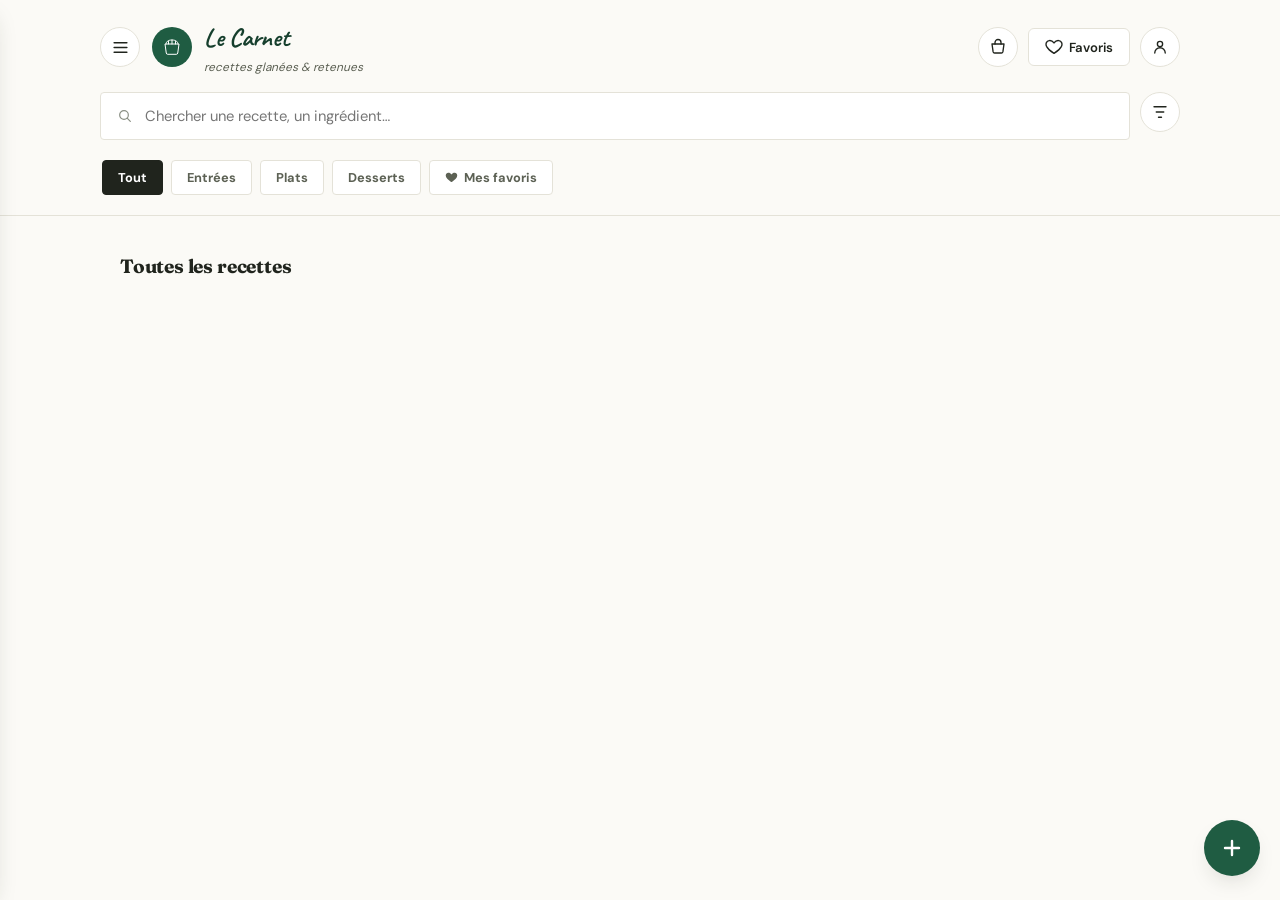
==== commit 2d05ef8a: "Retirer l'ancien mode Planifier (remplace par le planning calendrier)" ====
--- a/public/index.html
+++ b/public/index.html
@@ -40,9 +40,6 @@
       <button id="cartToggle" class="cart-toggle" type="button" aria-label="Panier de courses">
         <svg viewBox="0 0 24 24" width="18" height="18"><path d="M4 8h16l-1.5 10.5a2 2 0 0 1-2 1.5H7.5a2 2 0 0 1-2-1.5L4 8Z" fill="none" stroke="currentColor" stroke-width="1.8" stroke-linejoin="round"/><path d="M8 8V6a4 4 0 0 1 8 0v2" fill="none" stroke="currentColor" stroke-width="1.8" stroke-linecap="round"/></svg>
         <span id="cartBadge" class="cart-badge" hidden>0</span>
-      </button>
-      <button id="planBtn" class="cart-toggle" type="button" aria-pressed="false" aria-label="Planifier des recettes">
-        <svg viewBox="0 0 24 24" width="18" height="18"><path d="M9 6h9M9 12h9M9 18h9" stroke="currentColor" stroke-width="1.8" stroke-linecap="round"/><path d="m4 6 1.5 1.5L8 5" stroke="currentColor" stroke-width="1.8" stroke-linecap="round" stroke-linejoin="round"/><path d="m4 12 1.5 1.5L8 11" stroke="currentColor" stroke-width="1.8" stroke-linecap="round" stroke-linejoin="round"/><rect x="4" y="16" width="4" height="4" rx="1" fill="none" stroke="currentColor" stroke-width="1.8"/></svg>
       </button>
       <button id="favToggle" class="fav-toggle" type="button" aria-pressed="false" aria-label="Favoris">
         <svg viewBox="0 0 24 24" width="18" height="18"><path d="M12 20.5s-7.5-4.6-10-9.4C.4 7.6 2 4 5.6 3.4 8 3 10.2 4.2 12 6.6 13.8 4.2 16 3 18.4 3.4 22 4 23.6 7.6 22 11.1c-2.5 4.8-10 9.4-10 9.4Z" fill="none" stroke="currentColor" stroke-width="1.8" stroke-linejoin="round"/></svg>
@@ -98,11 +95,6 @@
     </p>
   </section>
 </main>
-
-<div class="plan-bar" id="planBar" hidden>
-  <span id="planBarCount" aria-live="polite" aria-atomic="true">Aucune recette sélectionnée</span>
-  <button class="btn-primary" id="planAddBtn" type="button" disabled>Ajouter au panier</button>
-</div>
 
 <!-- ===== FOND ASSOMBRI PARTAGÉ (fiche recette / ajout / panier / compte) ===== -->
 <div id="sheetBackdrop" class="sheet-backdrop" hidden></div>
--- a/public/style.css
+++ b/public/style.css
@@ -196,7 +196,6 @@
 }
 .cart-toggle:hover{ border-color: var(--emerald); color: var(--emerald-dark); }
 .cart-toggle:active{ transform: scale(.94); }
-.cart-toggle[aria-pressed="true"]{ background: var(--emerald); color:#fff; border-color: var(--emerald); }
 .cart-badge{
   position:absolute; top:-5px; right:-5px;
   width:18px; height:18px; border-radius:50%;
@@ -382,15 +381,6 @@
 }
 .card-fav[aria-pressed="true"]{ color: var(--terracotta-dark); }
 .card-fav svg{ width:16px; height:16px; }
-.card-plan{
-  position:absolute; top:10px; left:10px; z-index:1;
-  background: rgba(255,255,255,.92); border:none; color: var(--ink-faint); padding:8px;
-  display:flex; border-radius: 999px;
-  box-shadow: var(--shadow-raised);
-  transition: color .15s ease;
-}
-.card-plan[aria-pressed="true"]{ color: var(--emerald-dark); }
-.card-plan svg{ width:16px; height:16px; }
 
 .card-body{ display:flex; flex-direction:column; gap:12px; padding:14px 16px 16px; }
 
@@ -653,18 +643,6 @@
 .fab:hover{ transform: translateY(-2px); background: var(--emerald-dark); }
 .fab:active{ transform: scale(.94); }
 
-.plan-bar{
-  position:fixed; left:0; right:0; bottom:0; z-index:45;
-  display:flex; align-items:center; justify-content:space-between; gap:16px;
-  background: var(--surface); border-top:1px solid var(--line);
-  padding: 14px 20px; box-shadow: var(--shadow-raised);
-}
-.plan-bar[hidden]{ display:none; }
-#planBarCount{ font-size:.86rem; font-weight:600; color: var(--ink); }
-#planAddBtn:disabled{ opacity:.4; cursor:not-allowed; }
-
-body.is-planning{ padding-bottom: 90px; }
-
 /* =========================================================
    VUE AJOUT — formulaire plein écran
    ========================================================= */
@@ -888,7 +866,6 @@
 
 body.auth-locked .site-header,
 body.auth-locked #addFab{ display:none; }
-body.is-planning #addFab{ display:none; }
 
 /* =========================================================
    IMPRESSION — fiche recette uniquement
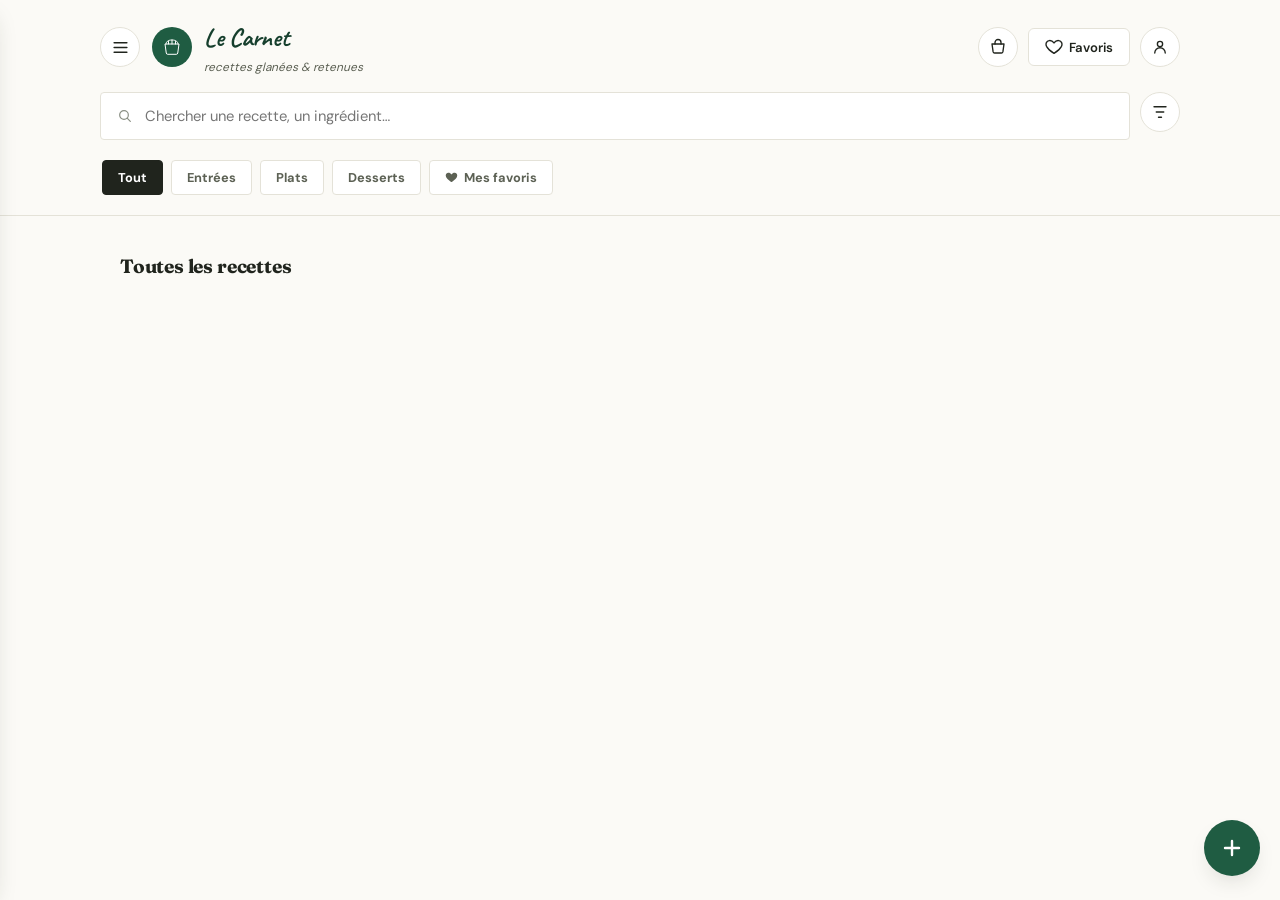
==== commit ed9ecd09: "Ajouter la vue Saison et sa navigation vers les recettes filtrees" ====
--- a/public/index.html
+++ b/public/index.html
@@ -89,6 +89,7 @@
       <h2 id="resultTitle">Toutes les recettes</h2>
       <span id="resultCount" class="result-count"></span>
     </div>
+    <div id="seasonalFilterChip" class="seasonal-filter-chip" hidden></div>
     <div id="recipeGrid" class="recipe-grid"></div>
     <p id="emptyState" class="empty-state" hidden>
       Rien à se mettre sous la dent. Essayez un autre mot-clé ou une autre catégorie.
@@ -139,6 +140,18 @@
   <div class="detail-scroll" id="importUrlScroll"></div>
 </section>
 
+<!-- ===== VUE PLANNING (calendrier de repas) ===== -->
+<section id="mealPlanView" class="detail-view add-view" aria-hidden="true">
+  <button class="detail-close" id="mealPlanCloseBtn" type="button" aria-label="Fermer">✕</button>
+  <div class="detail-scroll" id="mealPlanScroll"></div>
+</section>
+
+<!-- ===== VUE SAISON (fruits/légumes de saison, liés aux recettes) ===== -->
+<section id="seasonView" class="detail-view add-view" aria-hidden="true">
+  <button class="detail-close" id="seasonCloseBtn" type="button" aria-label="Fermer">✕</button>
+  <div class="detail-scroll" id="seasonScroll"></div>
+</section>
+
 <!-- ===== VUE ÉDITEUR PHOTO (recadrage/rotation avant sauvegarde) ===== -->
 <section id="photoEditorView" class="detail-view add-view" aria-hidden="true">
   <button class="detail-close" id="photoEditorCloseBtn" type="button" aria-label="Fermer">✕</button>
@@ -181,6 +194,14 @@
       <span class="drawer-item-icon"><svg viewBox="0 0 24 24" width="19" height="19"><path d="M10.5 13.5a3.5 3.5 0 0 0 5 0l3-3a3.5 3.5 0 0 0-5-5l-1.5 1.5" stroke="currentColor" stroke-width="1.8" stroke-linecap="round" fill="none"/><path d="M13.5 10.5a3.5 3.5 0 0 0-5 0l-3 3a3.5 3.5 0 0 0 5 5l1.5-1.5" stroke="currentColor" stroke-width="1.8" stroke-linecap="round" fill="none"/></svg></span>
       Importer depuis une URL
     </button>
+    <button class="drawer-item" id="navMealPlanBtn" type="button">
+      <span class="drawer-item-icon"><svg viewBox="0 0 24 24" width="19" height="19"><rect x="3" y="5" width="18" height="16" rx="2" stroke="currentColor" stroke-width="1.8" fill="none"/><path d="M3 9h18M8 3v4M16 3v4" stroke="currentColor" stroke-width="1.8" stroke-linecap="round"/></svg></span>
+      Planning
+    </button>
+    <button class="drawer-item" id="navSeasonBtn" type="button">
+      <span class="drawer-item-icon"><svg viewBox="0 0 24 24" width="19" height="19"><path d="M5 19c8-1 13-6 14-14-8 1-13 6-14 14Z" stroke="currentColor" stroke-width="1.8" stroke-linejoin="round" fill="none"/><path d="M6 18c3-4 6-7 10-10" stroke="currentColor" stroke-width="1.8" stroke-linecap="round"/></svg></span>
+      Saison
+    </button>
     <div class="drawer-divider"></div>
     <button class="drawer-item" id="navLogoutBtn" type="button">
       <span class="drawer-item-icon"><svg viewBox="0 0 24 24" width="19" height="19" fill="none"><path d="M15 17l5-5-5-5M20 12H9M12 21H6a2 2 0 0 1-2-2V5a2 2 0 0 1 2-2h6" stroke="currentColor" stroke-width="1.8" stroke-linecap="round" stroke-linejoin="round"/></svg></span>
--- a/public/style.css
+++ b/public/style.css
@@ -331,14 +331,23 @@
 @media (max-width: 640px){
   .hero-card{ grid-template-columns: 1fr; }
   .hero-art{ order:-1; min-height:140px; }
-  .detail-heading{ flex-direction:column; align-items:stretch; gap:12px; }
-  .detail-actions-row{ justify-content:flex-end; }
+  .detail-actions-row{ float:none; justify-content:flex-end; margin-left:0; margin-top:12px; }
 }
 
 /* =========================================================
    GRILLE DE RECETTES
    ========================================================= */
 .grid-section{ max-width:1080px; margin: 36px auto 0; padding: 0 20px; }
+.seasonal-filter-chip{
+  display:inline-flex; align-items:center; gap:8px;
+  background: var(--emerald-tint); color: var(--emerald-dark); border-radius:999px;
+  padding:6px 8px 6px 14px; font-size:.84rem; font-weight:700; margin-bottom:14px;
+}
+.seasonal-filter-chip[hidden]{ display:none; }
+.seasonal-filter-chip button{
+  background: rgba(0,0,0,.08); border:none; border-radius:50%; width:20px; height:20px;
+  color: inherit; font-size:.7rem; line-height:1; cursor:pointer;
+}
 .grid-heading{ display:flex; align-items:baseline; justify-content:space-between; margin-bottom:16px; }
 .grid-heading h2{ font-size:1.2rem; font-weight:700; }
 .result-count{ font-size:.78rem; color: var(--ink-faint); font-weight:500; }
@@ -471,7 +480,7 @@
 .detail-topbar{ position:relative; z-index:1; display:flex; align-items:center; justify-content:space-between; width:100%; max-width:1080px; margin:0 auto; }
 .detail-topbar-left{ display:flex; align-items:center; gap:8px; }
 .detail-topbar-right{ display:flex; align-items:center; gap:8px; }
-.detail-actions-row{ display:flex; align-items:center; gap:8px; flex-shrink:0; }
+.detail-actions-row{ display:flex; align-items:center; gap:8px; float:right; margin-left:16px; }
 .detail-fav{
   background: var(--surface); border:1px solid var(--line);
   color: var(--ink); border-radius:50%; width:38px; height:38px;
@@ -484,8 +493,8 @@
 
 .detail-heading{
   width:100%; max-width:760px; margin:0 auto; padding: 18px 20px 0;
-  display:flex; align-items:flex-start; justify-content:space-between; gap:16px;
-}
+}
+.detail-heading::after{ content:""; display:block; clear:both; }
 .detail-heading-text{ min-width:0; }
 .detail-eyebrow{ font-size:.72rem; text-transform:uppercase; letter-spacing:.08em; font-weight:700; color: var(--accent-dark); }
 .detail-heading h2{ font-family: var(--font-display); font-style: italic; color: var(--ink); font-size: clamp(1.8rem,4vw,2.5rem); margin-top:8px; font-weight:600; }
@@ -493,7 +502,7 @@
   .detail-heading h2{ font-size: clamp(1.4rem, 6vw, 2rem); }
 }
 .detail-sub{
-  color: var(--ink-soft); font-size:.9rem; margin-top:10px; max-width:60ch;
+  color: var(--ink-soft); font-size:.9rem; margin-top:10px;
   display:-webkit-box; -webkit-line-clamp:2; -webkit-box-orient:vertical; overflow:hidden;
 }
 .detail-sub.is-expanded{ -webkit-line-clamp:unset; overflow:visible; }
@@ -709,7 +718,12 @@
 .dyn-add.is-active{ background: var(--emerald); color:#fff; border-color: var(--emerald); }
 
 .scan-hint{ font-size:.86rem; color: var(--ink-soft); margin:0; }
-.scan-photos{ display:flex; flex-wrap:wrap; gap:10px; }
+.scan-rows{ display:flex; flex-direction:column; gap:16px; }
+.scan-row{ display:flex; align-items:center; flex-wrap:wrap; gap:10px; }
+.scan-row-label{ flex:1 1 auto; min-width:140px; font-size:.9rem; font-weight:600; color: var(--ink); }
+.scan-row-photo{ flex:none; }
+.scan-row-skip{ flex:1 1 100%; display:flex; align-items:center; gap:6px; font-size:.82rem; color: var(--ink-soft); }
+.scan-row.is-skipped .scan-row-label{ color: var(--ink-soft); }
 .scan-photo-thumb{ position:relative; width:84px; height:84px; border-radius:8px; overflow:hidden; border:1px solid var(--line); }
 .scan-photo-thumb img{ width:100%; height:100%; object-fit:cover; display:block; }
 .scan-photo-remove{
@@ -743,6 +757,48 @@
    VUE PANIER — liste de courses
    ========================================================= */
 .panier-body{ max-width:760px; margin:0 auto; padding: 12px 20px 100px; }
+
+.meal-plan-body{ max-width:760px; margin:0 auto; padding:12px 20px 100px; }
+.week-nav{ display:flex; align-items:center; justify-content:center; gap:16px; margin-bottom:12px; }
+.week-nav button{ background:none; border:none; font-size:1.4rem; color: var(--ink); cursor:pointer; padding:4px 10px; }
+#weekLabel{ font-weight:700; font-size:1rem; min-width:170px; text-align:center; }
+#weekTodayBtn{ display:block; margin:0 auto 20px; }
+
+.meal-plan-days{ display:flex; flex-direction:column; gap:14px; margin-bottom:20px; }
+.meal-plan-day{ background: var(--surface); border:1px solid var(--line); border-radius:6px; padding:12px 16px; }
+.meal-plan-day-title{ font-size:.82rem; font-weight:700; text-transform:uppercase; letter-spacing:.03em; color: var(--accent-dark); margin-bottom:10px; }
+.meal-plan-slots{ display:flex; flex-direction:column; gap:8px; }
+.meal-plan-slot{ display:flex; align-items:center; gap:10px; }
+.meal-plan-slot-label{ flex:none; width:44px; font-size:.78rem; color: var(--ink-soft); font-weight:600; }
+.slot-add{ flex:1; text-align:left; background: var(--bg); border:1px dashed var(--line); border-radius:6px; padding:8px 12px; color: var(--ink-faint); font-size:.86rem; }
+.slot-recipe{ flex:1; min-width:0; text-align:left; background:none; border:none; padding:8px 0; color: var(--ink); font-weight:600; font-size:.9rem; white-space:nowrap; overflow:hidden; text-overflow:ellipsis; }
+.slot-remove{ flex:none; background: var(--terracotta-tint); color: var(--terracotta-dark); border:none; border-radius:50%; width:26px; height:26px; font-size:.75rem; }
+
+.recipe-picker-backdrop{ position:fixed; inset:0; background: rgba(0,0,0,.4); z-index:70; }
+.recipe-picker{
+  position:fixed; left:50%; bottom:0; transform: translateX(-50%);
+  width:100%; max-width:500px; max-height:70vh;
+  background: var(--bg); border-radius:16px 16px 0 0; z-index:71;
+  display:flex; flex-direction:column; padding:16px;
+}
+.recipe-picker-head{ display:flex; align-items:center; gap:10px; margin-bottom:12px; }
+#recipePickerSearch{ flex:1; padding:10px 14px; border:1px solid var(--line); border-radius:6px; font-size:.9rem; }
+.recipe-picker-list{ overflow-y:auto; display:flex; flex-direction:column; gap:2px; }
+.recipe-picker-item{ text-align:left; background:none; border:none; padding:10px 8px; border-radius:6px; font-size:.9rem; color: var(--ink); width:100%; }
+.recipe-picker-item:hover{ background: var(--surface); }
+
+.season-body{ max-width:760px; margin:0 auto; padding:12px 20px 100px; }
+.month-nav{ display:flex; align-items:center; justify-content:center; gap:16px; margin-bottom:16px; }
+.month-nav button{ background:none; border:none; font-size:1.4rem; color: var(--ink); cursor:pointer; padding:4px 10px; }
+#monthLabel{ font-weight:700; font-size:1rem; min-width:100px; text-align:center; text-transform:capitalize; }
+.season-list{ display:flex; flex-direction:column; gap:8px; }
+.season-item{
+  display:flex; align-items:center; justify-content:space-between;
+  width:100%; text-align:left; background: var(--surface); border:1px solid var(--line);
+  border-radius:6px; padding:12px 16px; font-size:.92rem; color: var(--ink);
+}
+.season-item:hover{ border-color: var(--emerald); }
+.season-item-count{ flex:none; background: var(--bg); color: var(--ink-soft); font-size:.78rem; font-weight:700; border-radius:999px; padding:2px 10px; }
 
 .recipe-section{
   position:relative;
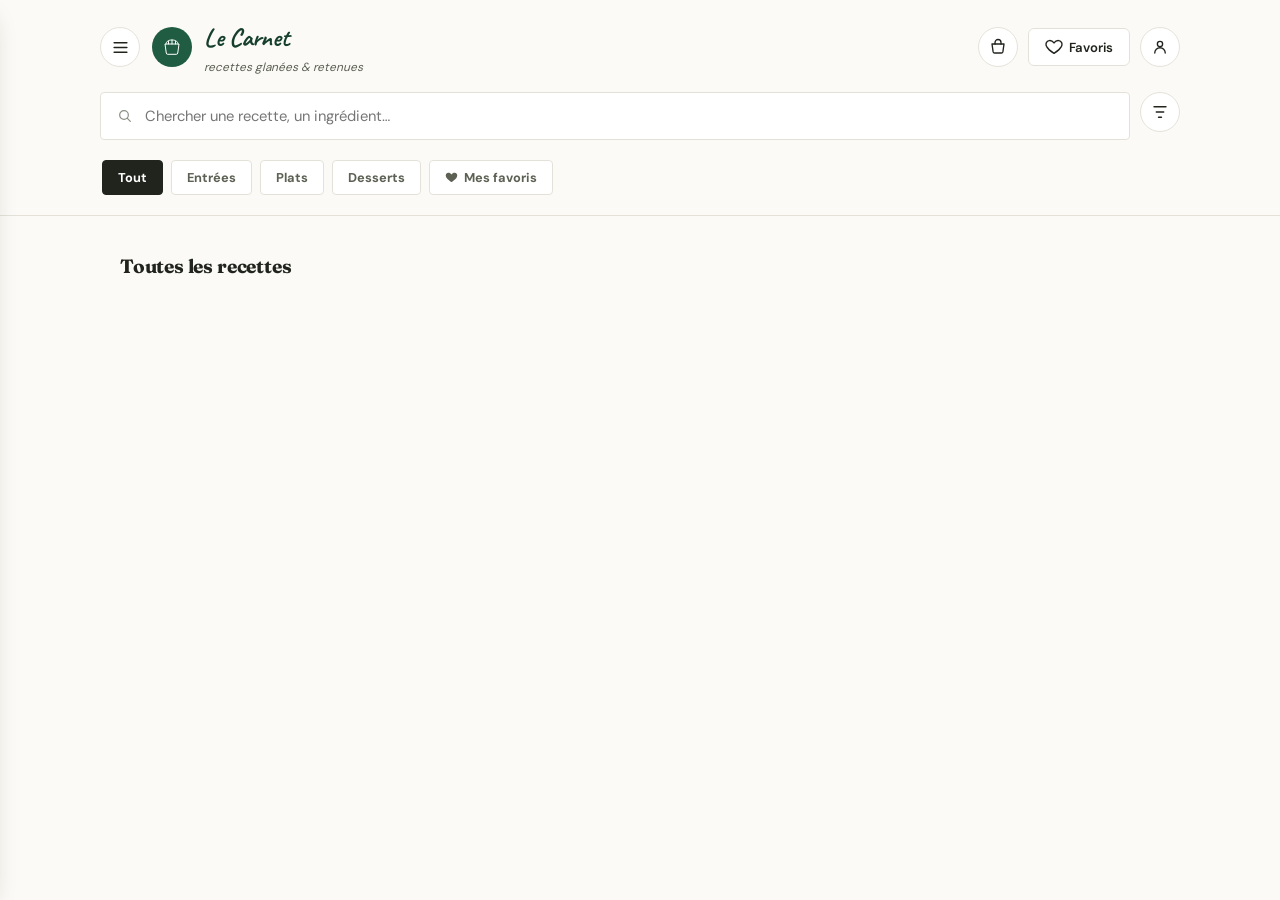
==== commit 2266b58a: "Ajouter le markup et le style du menu d'ajout mobile (bouton +)" ====
--- a/public/index.html
+++ b/public/index.html
@@ -152,6 +152,12 @@
   <div class="detail-scroll" id="seasonScroll"></div>
 </section>
 
+<!-- ===== VUE MON FRIGO (inventaire personnel) ===== -->
+<section id="fridgeView" class="detail-view add-view" aria-hidden="true">
+  <button class="detail-close" id="fridgeCloseBtn" type="button" aria-label="Fermer">✕</button>
+  <div class="detail-scroll" id="fridgeScroll"></div>
+</section>
+
 <!-- ===== VUE ÉDITEUR PHOTO (recadrage/rotation avant sauvegarde) ===== -->
 <section id="photoEditorView" class="detail-view add-view" aria-hidden="true">
   <button class="detail-close" id="photoEditorCloseBtn" type="button" aria-label="Fermer">✕</button>
@@ -161,6 +167,20 @@
 <button id="addFab" class="fab" type="button" aria-label="Ajouter une recette">
   <svg viewBox="0 0 24 24" width="24" height="24"><path d="M12 5v14M5 12h14" stroke="currentColor" stroke-width="2.4" stroke-linecap="round"/></svg>
 </button>
+<div id="fabMenu" class="fab-menu" hidden>
+  <button class="fab-menu-item" id="fabMenuAddBtn" type="button">
+    <span class="fab-menu-item-icon"><svg viewBox="0 0 24 24" width="19" height="19"><path d="M12 5v14M5 12h14" stroke="currentColor" stroke-width="2" stroke-linecap="round"/></svg></span>
+    Ajouter manuellement
+  </button>
+  <button class="fab-menu-item" id="fabMenuScanBtn" type="button">
+    <span class="fab-menu-item-icon"><svg viewBox="0 0 24 24" width="19" height="19"><path d="M4 8a2 2 0 0 1 2-2h1.2l.9-1.5A1 1 0 0 1 8.96 4h6.08a1 1 0 0 1 .86.5L16.8 6H18a2 2 0 0 1 2 2v9a2 2 0 0 1-2 2H6a2 2 0 0 1-2-2V8Z" stroke="currentColor" stroke-width="1.8" stroke-linejoin="round" fill="none"/><circle cx="12" cy="13" r="3.5" stroke="currentColor" stroke-width="1.8" fill="none"/></svg></span>
+    Scanner une recette
+  </button>
+  <button class="fab-menu-item" id="fabMenuImportBtn" type="button">
+    <span class="fab-menu-item-icon"><svg viewBox="0 0 24 24" width="19" height="19"><path d="M10.5 13.5a3.5 3.5 0 0 0 5 0l3-3a3.5 3.5 0 0 0-5-5l-1.5 1.5" stroke="currentColor" stroke-width="1.8" stroke-linecap="round" fill="none"/><path d="M13.5 10.5a3.5 3.5 0 0 0-5 0l-3 3a3.5 3.5 0 0 0 5 5l1.5-1.5" stroke="currentColor" stroke-width="1.8" stroke-linecap="round" fill="none"/></svg></span>
+    Importer une URL
+  </button>
+</div>
 
 <!-- ===== TIROIR DE NAVIGATION ===== -->
 <div id="drawerOverlay" class="drawer-overlay" hidden></div>
@@ -202,6 +222,10 @@
       <span class="drawer-item-icon"><svg viewBox="0 0 24 24" width="19" height="19"><path d="M5 19c8-1 13-6 14-14-8 1-13 6-14 14Z" stroke="currentColor" stroke-width="1.8" stroke-linejoin="round" fill="none"/><path d="M6 18c3-4 6-7 10-10" stroke="currentColor" stroke-width="1.8" stroke-linecap="round"/></svg></span>
       Saison
     </button>
+    <button class="drawer-item" id="navFridgeBtn" type="button">
+      <span class="drawer-item-icon"><svg viewBox="0 0 24 24" width="19" height="19"><path d="M6 3h12a1 1 0 0 1 1 1v16a1 1 0 0 1-1 1H6a1 1 0 0 1-1-1V4a1 1 0 0 1 1-1Z" stroke="currentColor" stroke-width="1.8" stroke-linejoin="round" fill="none"/><path d="M5 9h14" stroke="currentColor" stroke-width="1.8"/></svg></span>
+      Mon Frigo
+    </button>
     <div class="drawer-divider"></div>
     <button class="drawer-item" id="navLogoutBtn" type="button">
       <span class="drawer-item-icon"><svg viewBox="0 0 24 24" width="19" height="19" fill="none"><path d="M15 17l5-5-5-5M20 12H9M12 21H6a2 2 0 0 1-2-2V5a2 2 0 0 1 2-2h6" stroke="currentColor" stroke-width="1.8" stroke-linecap="round" stroke-linejoin="round"/></svg></span>
@@ -212,6 +236,7 @@
 
 <div id="toast" class="toast" role="status" aria-live="polite"></div>
 
+<datalist id="ingredientNamesList"></datalist>
 <script type="module" src="js/main.js"></script>
 </body>
 </html>
--- a/public/style.css
+++ b/public/style.css
@@ -456,6 +456,8 @@
     transition: transform .32s cubic-bezier(.32,.72,0,1);
   }
   .auth-view.is-open{ transform: translateX(0); }
+
+  #mealPlanView{ width: min(1080px, calc(100vw - 48px)); }
 }
 
 .sheet-backdrop{
@@ -638,6 +640,23 @@
 .toast.is-visible{ opacity:1; transform: translateX(-50%) translateY(0); }
 
 /* =========================================================
+   POPUP DE CONFIRMATION GENERIQUE
+   ========================================================= */
+.confirm-modal-backdrop{
+  position: fixed; inset:0; z-index:70;
+  background: rgba(32,36,29,.55);
+  display:flex; align-items:center; justify-content:center;
+  padding: 20px;
+}
+.confirm-modal{
+  background: var(--surface); border-radius:8px; padding:22px;
+  max-width: 360px; width:100%;
+  box-shadow: var(--shadow-raised);
+}
+.confirm-modal p{ margin:0 0 18px; color: var(--ink); font-size:.92rem; line-height:1.5; }
+.confirm-modal-actions{ display:flex; gap:10px; justify-content:flex-end; }
+
+/* =========================================================
    BOUTON FLOTTANT (AJOUT)
    ========================================================= */
 .fab{
@@ -651,6 +670,30 @@
 }
 .fab:hover{ transform: translateY(-2px); background: var(--emerald-dark); }
 .fab:active{ transform: scale(.94); }
+
+.fab-menu{
+  position: fixed; right: 20px; bottom: 90px; z-index: 40;
+  background: var(--surface); border:1px solid var(--line); border-radius:12px;
+  box-shadow: var(--shadow-raised); padding:8px; width:220px;
+  display:flex; flex-direction:column; gap:2px;
+}
+.fab-menu[hidden]{ display:none; }
+.fab-menu-item{
+  display:flex; align-items:center; gap:12px;
+  border:none; background:transparent; color: var(--ink);
+  padding: 10px 10px; border-radius:8px; font-size:.86rem; font-weight:600;
+  text-align:left; transition: background .15s ease;
+}
+.fab-menu-item:hover{ background: var(--bg); }
+.fab-menu-item-icon{
+  flex:none; width:30px; height:30px; border-radius:8px;
+  background: var(--emerald-tint); color: var(--emerald-dark);
+  display:flex; align-items:center; justify-content:center;
+}
+
+@media (min-width: 768px){
+  .fab, .fab-menu{ display:none; }
+}
 
 /* =========================================================
    VUE AJOUT — formulaire plein écran
@@ -694,6 +737,12 @@
 .dyn-row input:focus{ border-color: var(--emerald); }
 .dyn-row .ing-name-input{ flex:2; min-width:0; }
 .dyn-row .ing-qty-input{ flex:1; min-width:0; }
+.fridge-row .fridge-qty-input{ flex:1; min-width:0; width:0; }
+.fridge-row .fridge-unit-select{
+  flex:1; min-width:0; border:1px solid var(--line); background: var(--surface);
+  border-radius:6px; padding:12px 8px; font-size:.92rem; color: var(--ink); outline:none;
+}
+.fridge-row .fridge-unit-select:focus{ border-color: var(--emerald); }
 .dyn-row-step .step-input{ flex:1; min-width:0; }
 .dyn-row-step .step-photo-input{ flex:none; width:120px; font-size:.68rem; color: var(--ink-soft); }
 .step-photo-thumb{ position:relative; width:40px; height:40px; border-radius:6px; overflow:hidden; border:1px solid var(--line); flex:none; }
@@ -758,20 +807,29 @@
    ========================================================= */
 .panier-body{ max-width:760px; margin:0 auto; padding: 12px 20px 100px; }
 
-.meal-plan-body{ max-width:760px; margin:0 auto; padding:12px 20px 100px; }
+.meal-plan-body{ max-width:1080px; margin:0 auto; padding:12px 20px 100px; }
 .week-nav{ display:flex; align-items:center; justify-content:center; gap:16px; margin-bottom:12px; }
 .week-nav button{ background:none; border:none; font-size:1.4rem; color: var(--ink); cursor:pointer; padding:4px 10px; }
 #weekLabel{ font-weight:700; font-size:1rem; min-width:170px; text-align:center; }
 #weekTodayBtn{ display:block; margin:0 auto 20px; }
 
-.meal-plan-days{ display:flex; flex-direction:column; gap:14px; margin-bottom:20px; }
-.meal-plan-day{ background: var(--surface); border:1px solid var(--line); border-radius:6px; padding:12px 16px; }
-.meal-plan-day-title{ font-size:.82rem; font-weight:700; text-transform:uppercase; letter-spacing:.03em; color: var(--accent-dark); margin-bottom:10px; }
+.meal-plan-days{ display:flex; flex-direction:row; gap:10px; margin-bottom:20px; align-items:stretch; }
+.meal-plan-day{ background: var(--surface); border:1px solid var(--line); border-radius:6px; padding:12px 10px; flex:1; min-width:0; }
+.meal-plan-day-title{ font-size:.82rem; font-weight:700; text-transform:uppercase; letter-spacing:.03em; color: var(--accent-dark); line-height:1.3; min-height:2.6em; margin-bottom:10px; }
 .meal-plan-slots{ display:flex; flex-direction:column; gap:8px; }
-.meal-plan-slot{ display:flex; align-items:center; gap:10px; }
-.meal-plan-slot-label{ flex:none; width:44px; font-size:.78rem; color: var(--ink-soft); font-weight:600; }
+.meal-plan-slot{ display:flex; flex-direction:column; align-items:stretch; gap:4px; }
+.meal-plan-slot-label{ width:auto; font-size:.78rem; color: var(--ink-soft); font-weight:600; }
+@media (max-width: 640px){
+  .meal-plan-days{ flex-direction:column; gap:14px; }
+  .meal-plan-day{ padding:12px 16px; }
+  .meal-plan-slot{ flex-direction:row; align-items:center; gap:10px; }
+  .meal-plan-slot-label{ flex:none; width:44px; }
+}
 .slot-add{ flex:1; text-align:left; background: var(--bg); border:1px dashed var(--line); border-radius:6px; padding:8px 12px; color: var(--ink-faint); font-size:.86rem; }
-.slot-recipe{ flex:1; min-width:0; text-align:left; background:none; border:none; padding:8px 0; color: var(--ink); font-weight:600; font-size:.9rem; white-space:nowrap; overflow:hidden; text-overflow:ellipsis; }
+.slot-recipe{
+  flex:1; min-width:0; text-align:left; background:none; border:none; padding:8px 0; color: var(--ink); font-weight:600; font-size:.9rem;
+  display:-webkit-box; -webkit-line-clamp:2; -webkit-box-orient:vertical; overflow:hidden;
+}
 .slot-remove{ flex:none; background: var(--terracotta-tint); color: var(--terracotta-dark); border:none; border-radius:50%; width:26px; height:26px; font-size:.75rem; }
 
 .recipe-picker-backdrop{ position:fixed; inset:0; background: rgba(0,0,0,.4); z-index:70; }
@@ -938,3 +996,14 @@
   .detail-sub{ -webkit-line-clamp:unset; overflow:visible; }
   .detail-body{ grid-template-columns: 1fr; }
 }
+
+/* =========================================================
+   FICHE RECETTE — verification frigo
+   ========================================================= */
+.fridge-actions{ display:flex; gap:10px; margin-top:14px; }
+.fridge-actions .btn-secondary{ flex:1; padding:10px 14px; font-size:.82rem; text-align:center; }
+
+.ingredient-list li.ing-ok .ing-icon{ background: var(--emerald-tint); color: var(--emerald-dark); }
+.ingredient-list li.ing-manque .ing-icon{ background: var(--terracotta-tint); color: var(--terracotta-dark); }
+.ingredient-list li.ing-a-verifier .ing-icon{ background: var(--line); color: var(--ink-soft); }
+.ing-missing{ display:block; color: var(--terracotta-dark); font-weight:700; font-size:.68rem; }
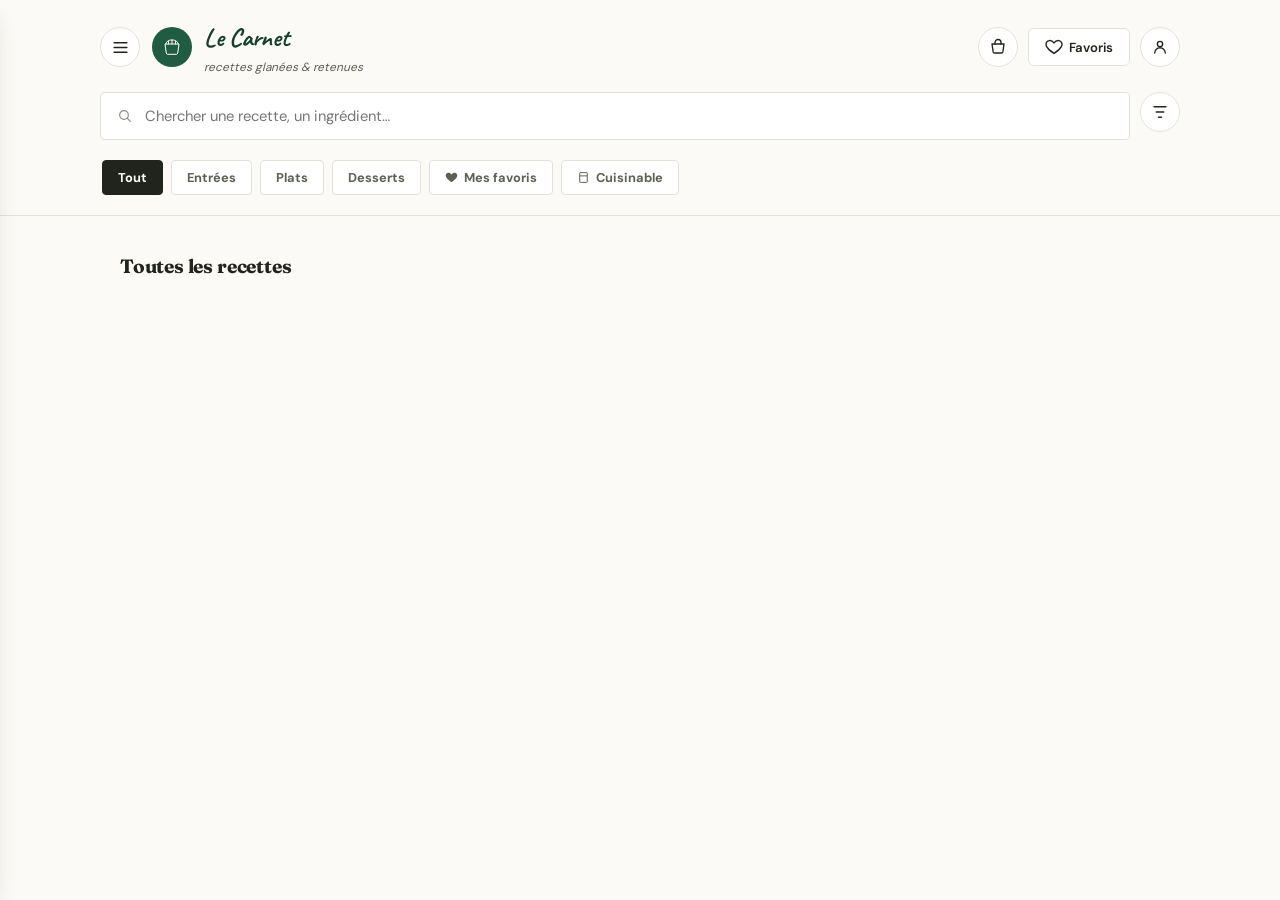
==== commit 156e04c3: "Ajouter le markup, le style et l'etat du toggle Cuisinable Co-Authored-By: Claude Sonnet 5 <noreply@" ====
--- a/public/index.html
+++ b/public/index.html
@@ -76,6 +76,10 @@
     <button class="chip chip-fav" data-filter="favoris" type="button">
       <svg viewBox="0 0 24 24" width="13" height="13"><path d="M12 20.5s-7.5-4.6-10-9.4C.4 7.6 2 4 5.6 3.4 8 3 10.2 4.2 12 6.6 13.8 4.2 16 3 18.4 3.4 22 4 23.6 7.6 22 11.1c-2.5 4.8-10 9.4-10 9.4Z" fill="currentColor"/></svg>
       Mes favoris
+    </button>
+    <button class="chip chip-fridge" id="fridgeReadyChip" type="button" aria-pressed="false">
+      <svg viewBox="0 0 24 24" width="13" height="13"><path d="M6 3h12a1 1 0 0 1 1 1v16a1 1 0 0 1-1 1H6a1 1 0 0 1-1-1V4a1 1 0 0 1 1-1Z" stroke="currentColor" stroke-width="1.8" stroke-linejoin="round" fill="none"/><path d="M5 9h14" stroke="currentColor" stroke-width="1.8"/></svg>
+      Cuisinable
     </button>
   </nav>
 </header>
--- a/public/style.css
+++ b/public/style.css
@@ -278,6 +278,7 @@
 .chip[data-filter="plat"].is-active{ background: var(--terracotta); color: #fff; border-color: var(--terracotta); }
 .chip[data-filter="dessert"].is-active{ background: var(--mustard-dark); color: #fff; border-color: var(--mustard); }
 .chip-fav.is-active{ background: var(--emerald); color: #fff; border-color: var(--emerald); }
+.chip-fridge.is-active{ background: var(--emerald); color: #fff; border-color: var(--emerald); }
 
 @media (max-width: 480px){
   .site-header{ padding: 14px 16px 12px; }
@@ -390,6 +391,14 @@
 }
 .card-fav[aria-pressed="true"]{ color: var(--terracotta-dark); }
 .card-fav svg{ width:16px; height:16px; }
+
+.card-fridge-badge{
+  position:absolute; top:10px; left:10px; z-index:1;
+  padding: 4px 9px; border-radius: 999px;
+  font-size:.68rem; font-weight:700;
+  background: var(--terracotta-tint); color: var(--terracotta-dark);
+}
+.card-fridge-badge.is-ok{ background: var(--emerald-tint); color: var(--emerald-dark); }
 
 .card-body{ display:flex; flex-direction:column; gap:12px; padding:14px 16px 16px; }
 
